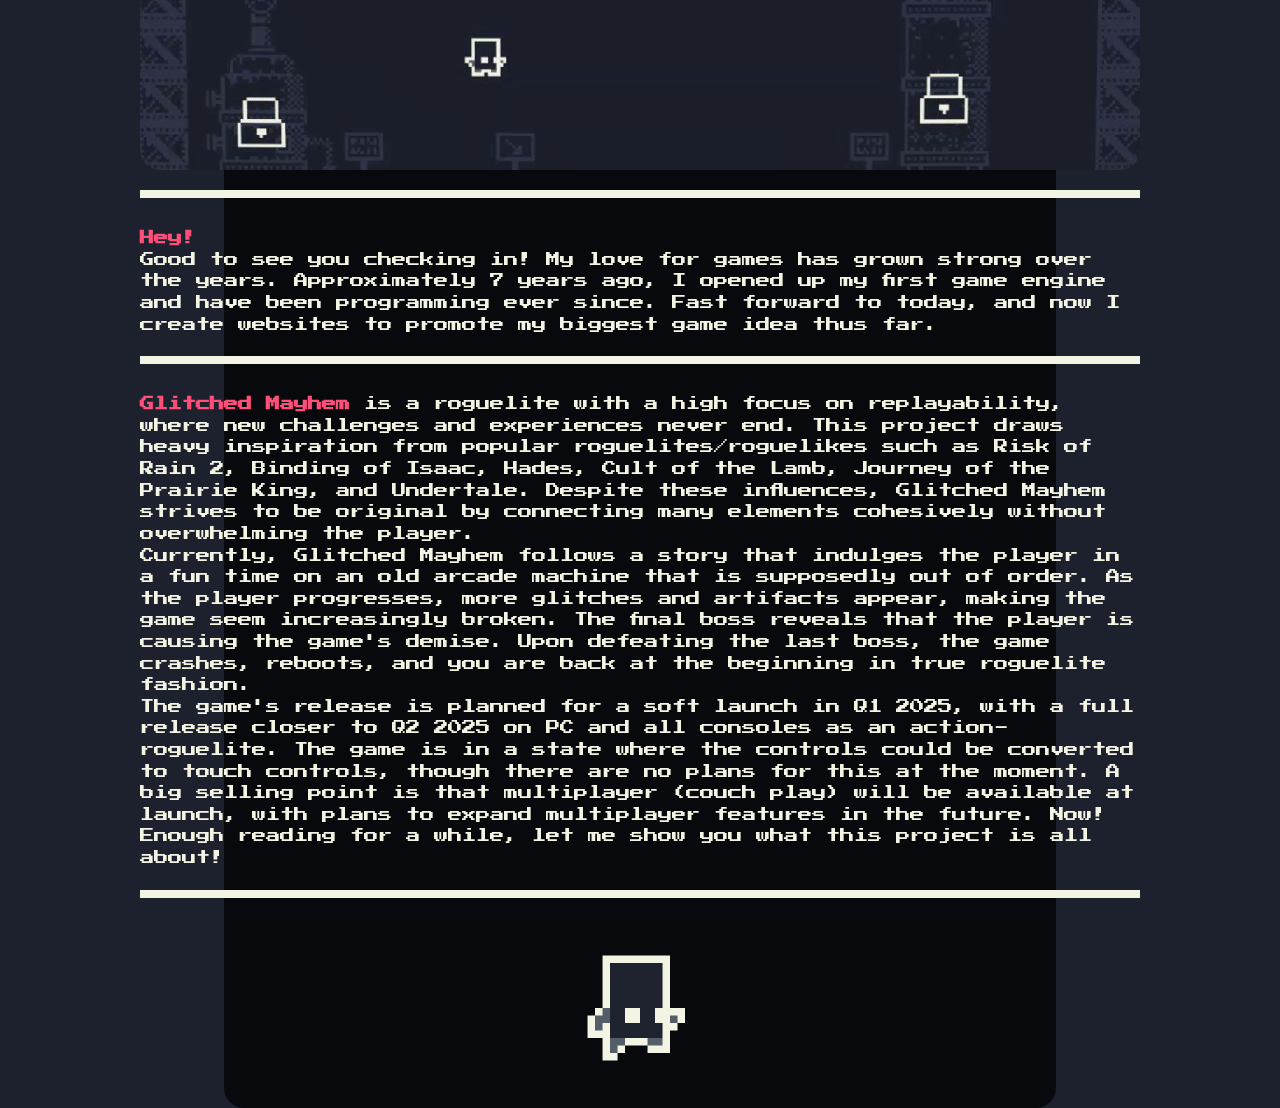
==== index.html @ 0340f7a2 "A start on publish" ====
<!DOCTYPE html>
<html lang="en">
<head>
    <meta charset="UTF-8">
    <meta name="viewport" content="width=device-width, initial-scale=1.0">
    <title>Glitched Mayhem - Publishing</title>
    <link rel="stylesheet" href="https://fonts.googleapis.com/css2?family=Press+Start+2P&display=swap">
    <link rel="stylesheet" href="styles.css">
    <link rel="icon" href="assets/favicon.ico" type="image/x-icon">
</head>
<body>
    <div class="background-banner"></div>
    <main class="content">
        <section class="intro">
            <img src="assets/logo.png" alt="Game Logo" class="game-logo">
            <h1>Glitched Mayhem Publishing</h1>
            <img src="assets/banner.gif" alt="Banner Gif" class="banner-gif">
            <hr class="spacer">
            <p>
                <strong>Hey!<br></strong>
                Good to see you checking in! My love for games has grown strong over the years. Approximately 7 years ago, I 
                opened up my first game engine and have been programming ever since. Fast forward to today, and now I 
                create websites to promote my biggest game idea thus far.
            </p>
            <hr class="spacer">
            <p>
                <strong>Glitched Mayhem</strong> is a roguelite with a high focus on replayability, where new challenges and experiences 
                never end. This project draws heavy inspiration from popular roguelites/roguelikes such as Risk of Rain 2, 
                Binding of Isaac, Hades, Cult of the Lamb, Journey of the Prairie King, and Undertale. Despite these 
                influences, Glitched Mayhem strives to be original by connecting many elements cohesively without 
                overwhelming the player.
            </p>
            <p>
                Currently, Glitched Mayhem follows a story that indulges the player in a fun time on an old arcade machine 
                that is supposedly out of order. As the player progresses, more glitches and artifacts appear, making the 
                game seem increasingly broken. The final boss reveals that the player is causing the game's demise. Upon 
                defeating the last boss, the game crashes, reboots, and you are back at the beginning in true roguelite 
                fashion.
            </p>
            <p>
                The game's release is planned for a soft launch in Q1 2025, with a full release closer to Q2 2025 on PC and 
                all consoles as an action-roguelite. The game is in a state where the controls could be converted to touch 
                controls, though there are no plans for this at the moment. A big selling point is that multiplayer (couch 
                play) will be available at launch, with plans to expand multiplayer features in the future. Now! Enough 
                reading for a while, let me show you what this project is all about!
            </p>
            <hr class="spacer">
        </section>
        <section class="project">
            <img src="assets/hero.png" alt="Game Hero" class="game-hero">
        </section>
    </main>
    <script src="script.js"></script>
</body>
</html>
---- styles.css ----
* {
    margin: 0;
    padding: 0;
    box-sizing: border-box;
}

body {
    font-family: 'Press Start 2P', cursive;
    display: flex;
    justify-content: center;
    align-items: center;
    height: 100vh;
    background: #1d212d;
    color: #f4f4e4;
    text-align: center;
}

.background-banner {
    position: fixed;
    top: 0;
    left: 0;
    width: 100%;
    height: 100%;
    background: url('assets/banner.jpg') no-repeat center center;
    background-size: cover;
    opacity: 0.3; /* Adjust opacity as desired */
    z-index: -1; /* Ensure it stays behind the content */
}

.spacer {
    color: #f4f4e4;
    position: relative;
    top: 20px;
    border: none;
    height: 0.5em;
    background: #f4f4e4;
    margin-bottom: 50px;
}

main.content {
    background: rgba(0, 0, 0, 0.7);
    width: 65%;
    padding: 40px;
    border-radius: 20px;
    margin: 40px 0; /* Adds equal margin at the top and bottom */
    animation: fadeIn 2s ease-in;
    display: flex;
    flex-direction: column;
    align-items: center;
}

.banner-gif{
    border-radius: 20px; /* Adjust the value to control the roundness */ 
}

.game-logo {
    color: #f4f4e4;
    width: 120px; /* Adjust size for smaller screens */
    margin-bottom: 20px; /* Adjust spacing for smaller screens */
}

.game-hero {
    width: 120px; /* Adjust size for smaller screens */
    margin-top: 20px; /* Adjust spacing for smaller screens */
}

h1 {
    font-size: 2em; /* Adjust font size for smaller screens */
    margin-bottom: 0.5em; /* Adjust spacing for smaller screens */
}

h2 {
    font-size: 1.3em; /* Adjust font size for smaller screens */
    margin-bottom: 1em; /* Adjust spacing for smaller screens */
}

p {
    text-align: start;
    font-size: 0.9em; /* Adjust font size for smaller screens */
    line-height: 1.5; /* Ensure good readability */
}

strong{
    color: #FF4F78;
    font-weight: bold;
}

@keyframes fadeIn {
    from {
        opacity: 0;
    }
    to {
        opacity: 1;
    }
}
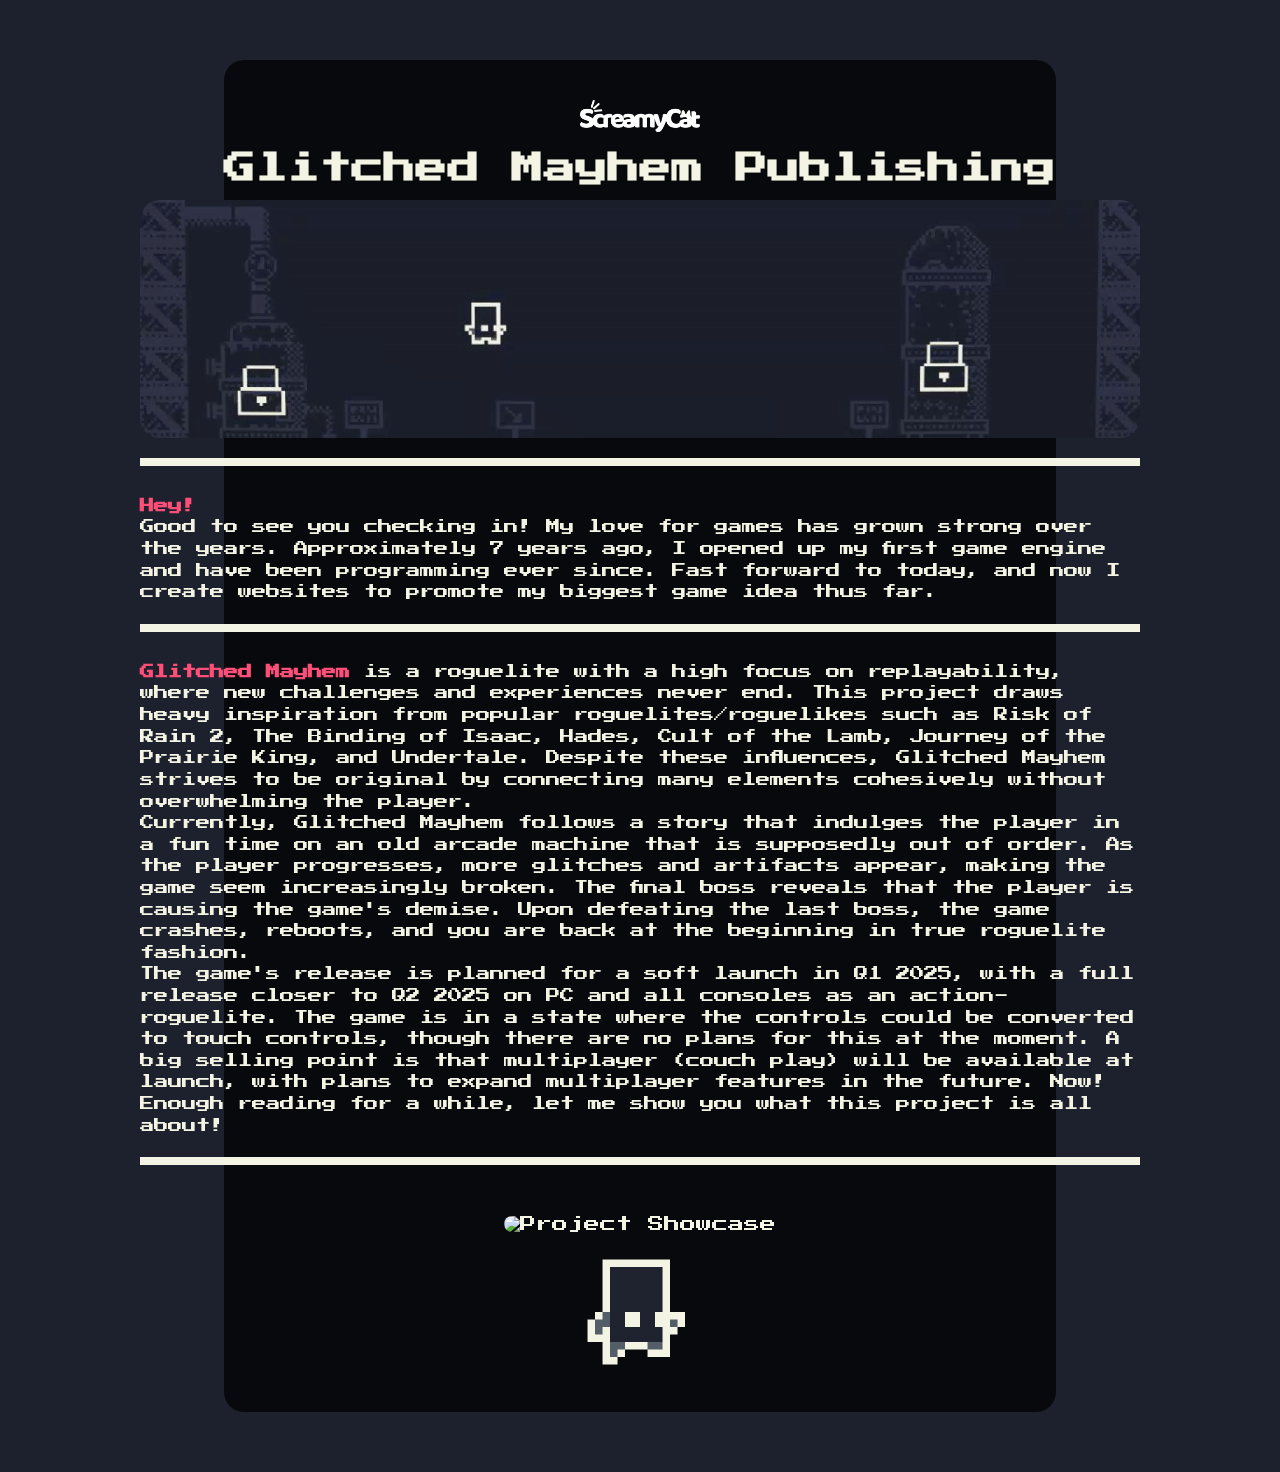
==== commit 761c3ef1: "info" ====
--- a/index.html
+++ b/index.html
@@ -15,41 +15,49 @@
             <img src="assets/logo.png" alt="Game Logo" class="game-logo">
             <h1>Glitched Mayhem Publishing</h1>
             <img src="assets/banner.gif" alt="Banner Gif" class="banner-gif">
-            <hr class="spacer">
-            <p>
-                <strong>Hey!<br></strong>
-                Good to see you checking in! My love for games has grown strong over the years. Approximately 7 years ago, I 
-                opened up my first game engine and have been programming ever since. Fast forward to today, and now I 
-                create websites to promote my biggest game idea thus far.
-            </p>
-            <hr class="spacer">
-            <p>
-                <strong>Glitched Mayhem</strong> is a roguelite with a high focus on replayability, where new challenges and experiences 
-                never end. This project draws heavy inspiration from popular roguelites/roguelikes such as Risk of Rain 2, 
-                Binding of Isaac, Hades, Cult of the Lamb, Journey of the Prairie King, and Undertale. Despite these 
-                influences, Glitched Mayhem strives to be original by connecting many elements cohesively without 
-                overwhelming the player.
-            </p>
-            <p>
-                Currently, Glitched Mayhem follows a story that indulges the player in a fun time on an old arcade machine 
-                that is supposedly out of order. As the player progresses, more glitches and artifacts appear, making the 
-                game seem increasingly broken. The final boss reveals that the player is causing the game's demise. Upon 
-                defeating the last boss, the game crashes, reboots, and you are back at the beginning in true roguelite 
-                fashion.
-            </p>
-            <p>
-                The game's release is planned for a soft launch in Q1 2025, with a full release closer to Q2 2025 on PC and 
-                all consoles as an action-roguelite. The game is in a state where the controls could be converted to touch 
-                controls, though there are no plans for this at the moment. A big selling point is that multiplayer (couch 
-                play) will be available at launch, with plans to expand multiplayer features in the future. Now! Enough 
-                reading for a while, let me show you what this project is all about!
-            </p>
-            <hr class="spacer">
+            <article>
+                <hr class="spacer">
+                <p>
+                    <strong>Hey!<br></strong>
+                    Good to see you checking in! My love for games has grown strong over the years. Approximately 7 years ago, I 
+                    opened up my first game engine and have been programming ever since. Fast forward to today, and now I 
+                    create websites to promote my biggest game idea thus far.
+                </p>
+                <hr class="spacer">
+                <p>
+                    <strong>Glitched Mayhem</strong> is a roguelite with a high focus on replayability, where new challenges and experiences 
+                    never end. This project draws heavy inspiration from popular roguelites/roguelikes such as Risk of Rain 2, 
+                    The Binding of Isaac, Hades, Cult of the Lamb, Journey of the Prairie King, and Undertale. Despite these 
+                    influences, Glitched Mayhem strives to be original by connecting many elements cohesively without 
+                    overwhelming the player.
+                </p>
+                <p>
+                    Currently, Glitched Mayhem follows a story that indulges the player in a fun time on an old arcade machine 
+                    that is supposedly out of order. As the player progresses, more glitches and artifacts appear, making the 
+                    game seem increasingly broken. The final boss reveals that the player is causing the game's demise. Upon 
+                    defeating the last boss, the game crashes, reboots, and you are back at the beginning in true roguelite 
+                    fashion.
+                </p>
+                <p>
+                    The game's release is planned for a soft launch in Q1 2025, with a full release closer to Q2 2025 on PC and 
+                    all consoles as an action-roguelite. The game is in a state where the controls could be converted to touch 
+                    controls, though there are no plans for this at the moment. A big selling point is that multiplayer (couch 
+                    play) will be available at launch, with plans to expand multiplayer features in the future. Now! Enough 
+                    reading for a while, let me show you what this project is all about!
+                </p>
+                <hr class="spacer">
+            </article>
         </section>
         <section class="project">
+            <div class="project-item">
+                <h2 class="project-header">
+                        
+                </h2>
+                <img src="assets/banner.jpg" alt="Project Showcase" class="project-showcase">
+            </div>
             <img src="assets/hero.png" alt="Game Hero" class="game-hero">
         </section>
     </main>
     <script src="script.js"></script>
 </body>
-</html>
+</html>--- a/styles.css
+++ b/styles.css
@@ -9,10 +9,12 @@
     display: flex;
     justify-content: center;
     align-items: center;
-    height: 100vh;
+    min-height: 100vh; /* Change from height to min-height */
     background: #1d212d;
     color: #f4f4e4;
     text-align: center;
+    margin: 20px 0; /* Add margin to body to create space at the top and bottom */
+    overflow: hidden; /* Hide scrollbars */
 }
 
 .background-banner {
@@ -49,7 +51,7 @@
     align-items: center;
 }
 
-.banner-gif{
+.banner-gif {
     border-radius: 20px; /* Adjust the value to control the roundness */ 
 }
 
@@ -57,6 +59,13 @@
     color: #f4f4e4;
     width: 120px; /* Adjust size for smaller screens */
     margin-bottom: 20px; /* Adjust spacing for smaller screens */
+}
+
+.project-showcase {
+    width: 600px;
+    height: 450px;
+    object-fit: cover;
+    border-radius: 20px; /* Adjust the value to control the roundness */ 
 }
 
 .game-hero {
@@ -80,7 +89,7 @@
     line-height: 1.5; /* Ensure good readability */
 }
 
-strong{
+strong {
     color: #FF4F78;
     font-weight: bold;
 }
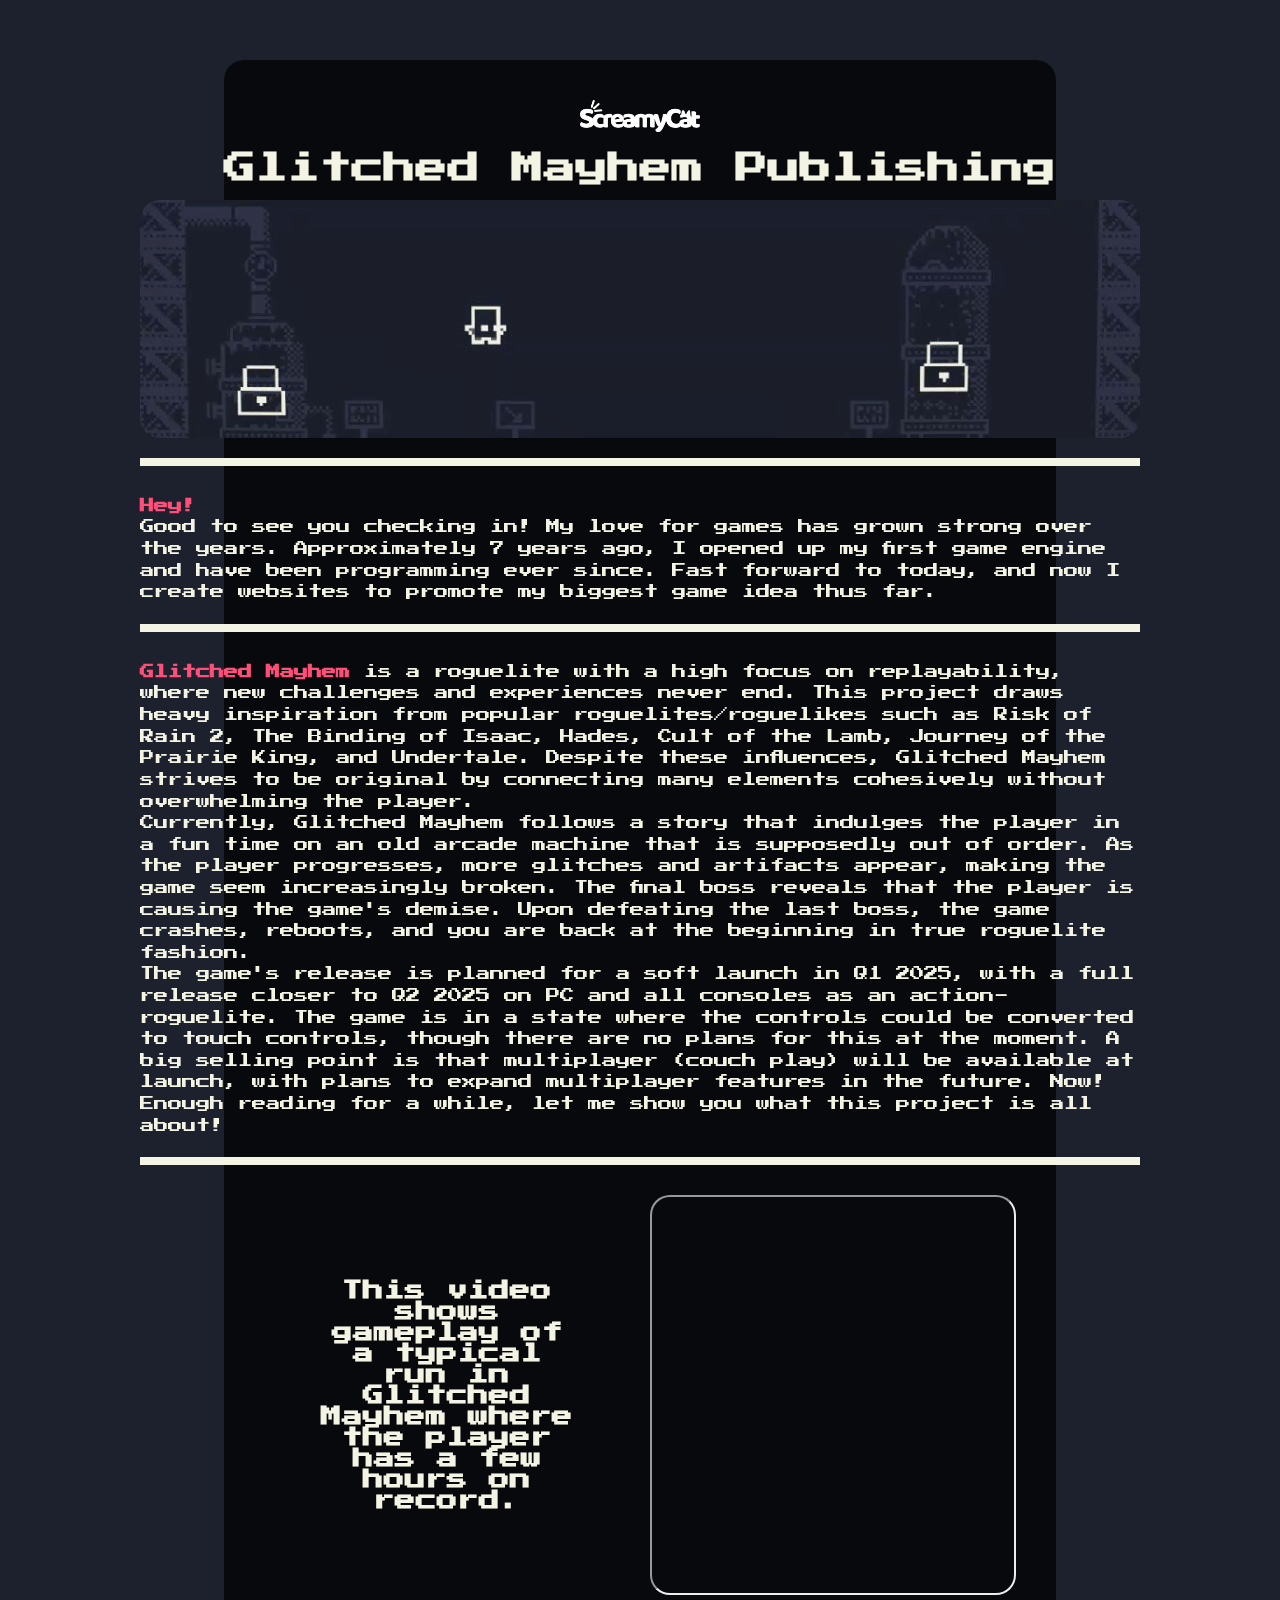
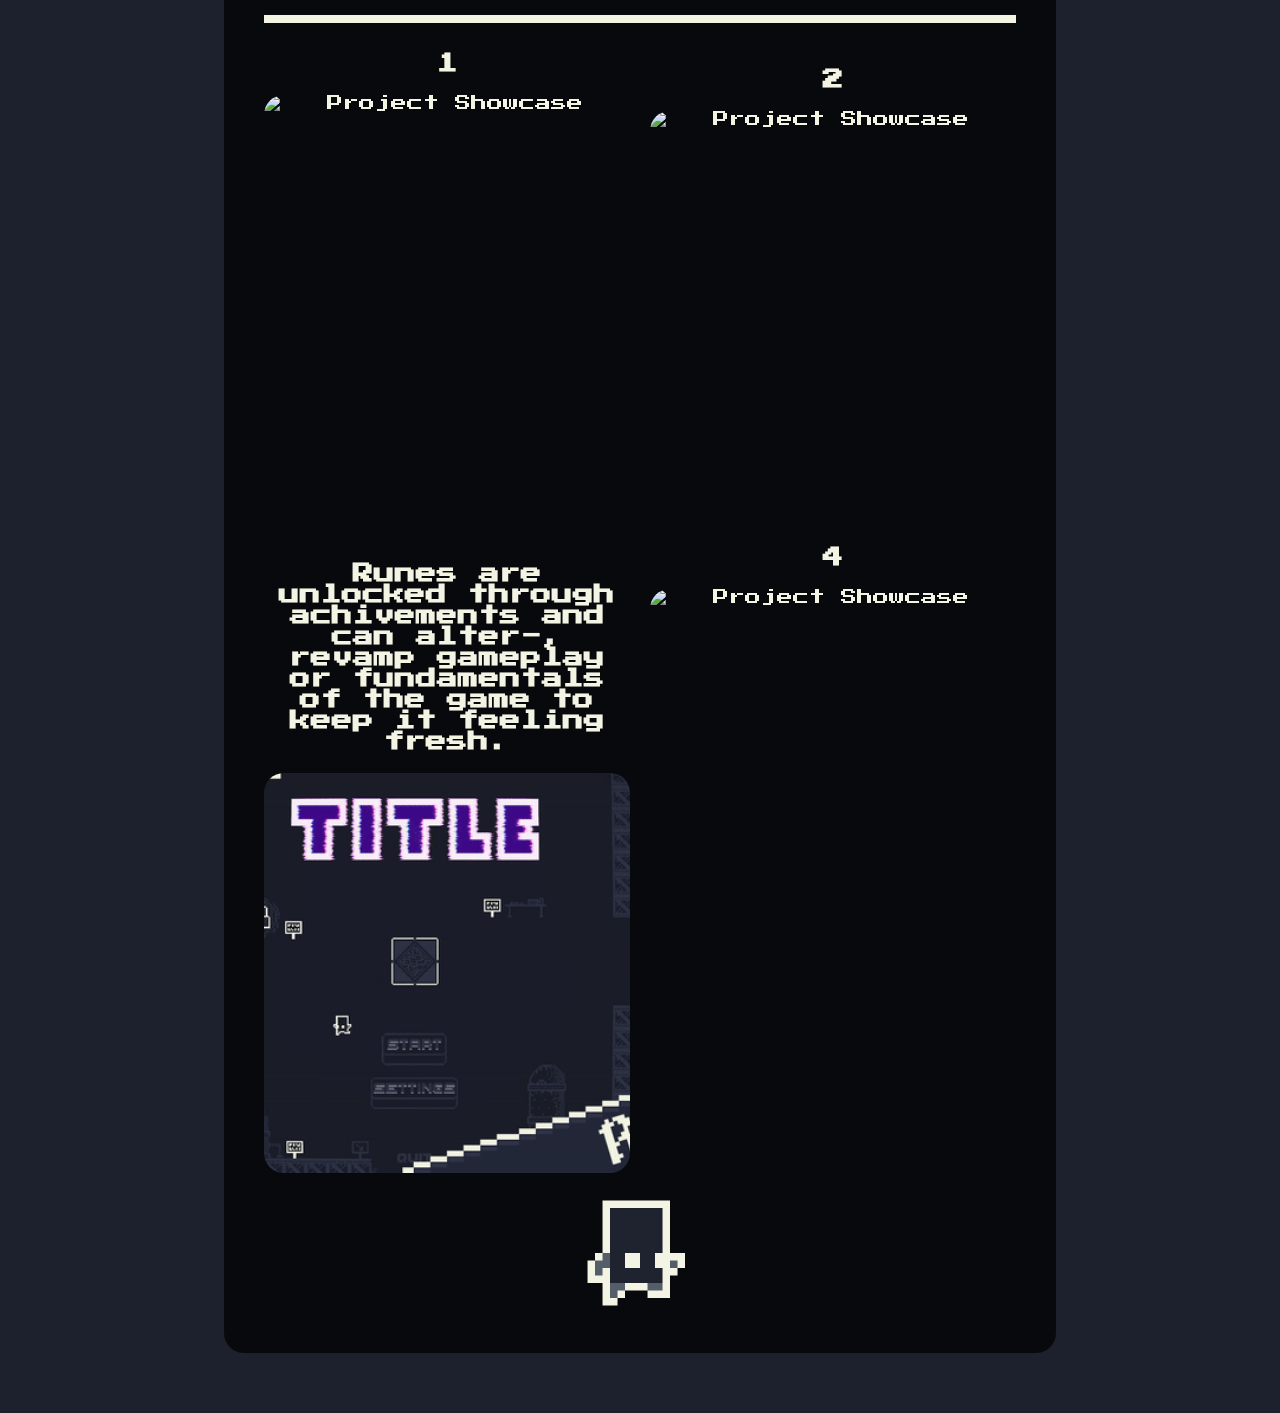
==== commit c3e6c6e4: "Runes" ====
--- a/index.html
+++ b/index.html
@@ -48,15 +48,52 @@
                 <hr class="spacer">
             </article>
         </section>
+
+        <div class="gameplay">
+            <h2 class="gameplay-text">
+                This video shows gameplay of a typical run in Glitched Mayhem where the player has a few hours on record.
+            </h2>
+            <iframe class="gameplay-video"
+                src="https://www.youtube.com/embed/dQw4w9WgXcQ">
+            </iframe>
+        </div>
+        <hr class="spacer">
+        
         <section class="project">
+
             <div class="project-item">
                 <h2 class="project-header">
-                        
+                    1
                 </h2>
                 <img src="assets/banner.jpg" alt="Project Showcase" class="project-showcase">
             </div>
-            <img src="assets/hero.png" alt="Game Hero" class="game-hero">
+
+            <div class="project-item">
+                <br>
+                <h2 class="project-header">
+                    2
+                </h2>
+                <img src="assets/banner.jpg" alt="Project Showcase" class="project-showcase">
+            </div>
+
+            <div class="project-item">
+                <br><br>
+                <h2 class="project-header">
+                    Runes are unlocked through achivements and can alter-, revamp gameplay or fundamentals of the game to keep it feeling fresh.
+                </h2>
+                <img src="assets/projectRunes.gif" alt="Project Showcase" class="project-showcase">
+            </div>
+
+            <div class="project-item">
+                <br>
+                <h2 class="project-header">
+                    4
+                </h2>
+                <img src="assets/banner.jpg" alt="Project Showcase" class="project-showcase">
+            </div>
+
         </section>
+        <img src="assets/hero.png" alt="Game Hero" class="game-hero">
     </main>
     <script src="script.js"></script>
 </body>
--- a/styles.css
+++ b/styles.css
@@ -2,6 +2,27 @@
     margin: 0;
     padding: 0;
     box-sizing: border-box;
+}
+
+/* Scrollbar for WebKit browsers */
+::-webkit-scrollbar {
+    width: 12px; /* Width of the scrollbar */
+}
+
+::-webkit-scrollbar-track {
+    background: #1d212d; /* Background color of the track */
+}
+
+::-webkit-scrollbar-thumb {
+    background-color: #FF4F78; /* Color of the scrollbar thumb */
+    border-radius: 20px; /* Roundness of the scrollbar thumb */
+    border: 3px solid #1d212d; /* Border color around the scrollbar thumb */
+}
+
+/* Scrollbar for Firefox */
+html {
+    scrollbar-width: thin; /* Width of the scrollbar: thin, auto, or none */
+    scrollbar-color: #FF4F78 #1d212d; /* Color of the scrollbar thumb and track */
 }
 
 body {
@@ -14,7 +35,6 @@
     color: #f4f4e4;
     text-align: center;
     margin: 20px 0; /* Add margin to body to create space at the top and bottom */
-    overflow: hidden; /* Hide scrollbars */
 }
 
 .background-banner {
@@ -34,6 +54,7 @@
     position: relative;
     top: 20px;
     border: none;
+    width: 100%;
     height: 0.5em;
     background: #f4f4e4;
     margin-bottom: 50px;
@@ -61,9 +82,44 @@
     margin-bottom: 20px; /* Adjust spacing for smaller screens */
 }
 
+.gameplay {
+    display: grid;
+    grid-template-columns: 1fr 1fr; /* Create a 2-column grid */
+    gap: 20px; /* Add some space between grid items */
+    width: 100%; /* Ensure it takes the full width of its container */
+}
+
+.gameplay-text {
+    align-self: center;
+    margin: 15%;
+}
+
+.gameplay-video {
+    width: 100%;
+    height: 400px;
+    object-fit: cover;
+    border-radius: 20px; /* Adjust the value to control the roundness */ }
+
+.project {
+    display: grid;
+    grid-template-columns: 1fr 1fr; /* Create a 2-column grid */
+    gap: 20px; /* Add some space between grid items */
+    width: 100%; /* Ensure it takes the full width of its container */
+}
+
+.project-item {
+    display: flex;
+    flex-direction: column;
+    align-items: center;
+}
+
+.project-header {
+    max-width: 100%;
+}
+
 .project-showcase {
-    width: 600px;
-    height: 450px;
+    width: 100%;
+    height: 400px;
     object-fit: cover;
     border-radius: 20px; /* Adjust the value to control the roundness */ 
 }
@@ -101,4 +157,4 @@
     to {
         opacity: 1;
     }
-}+}
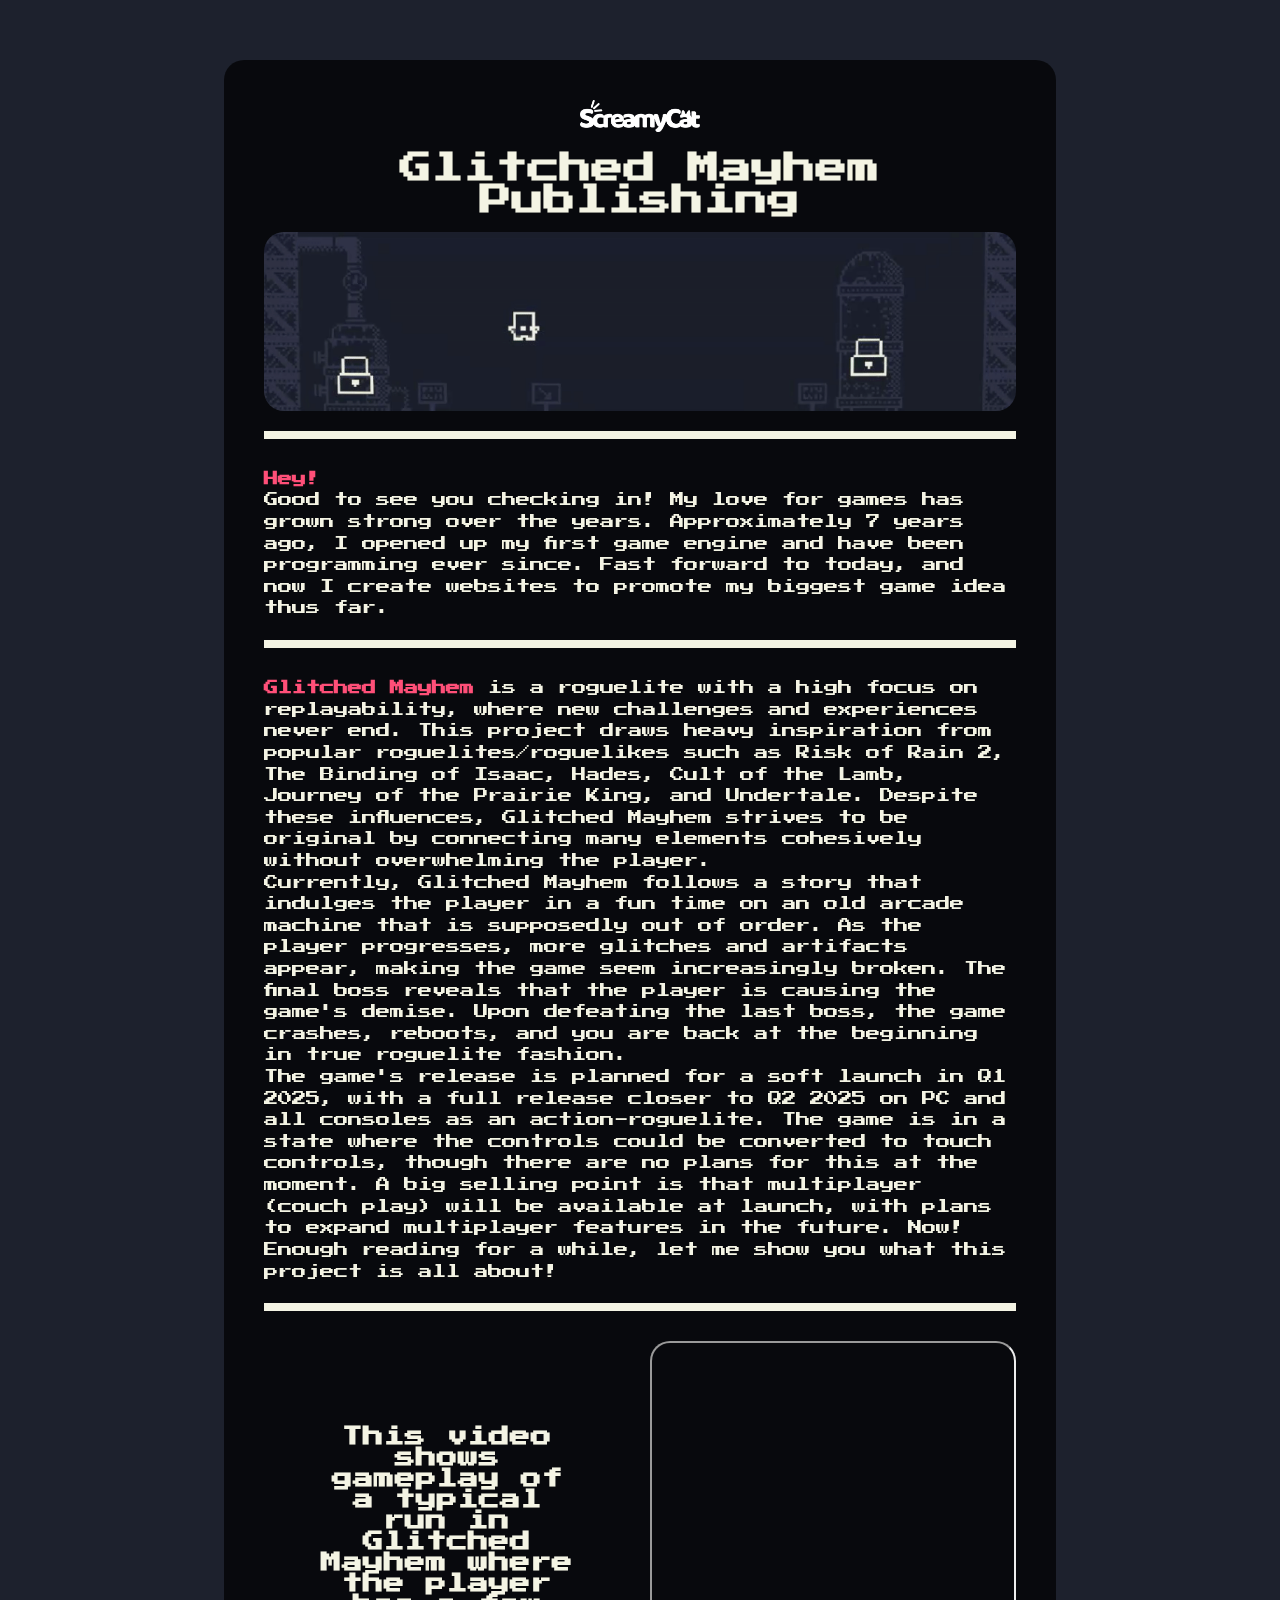
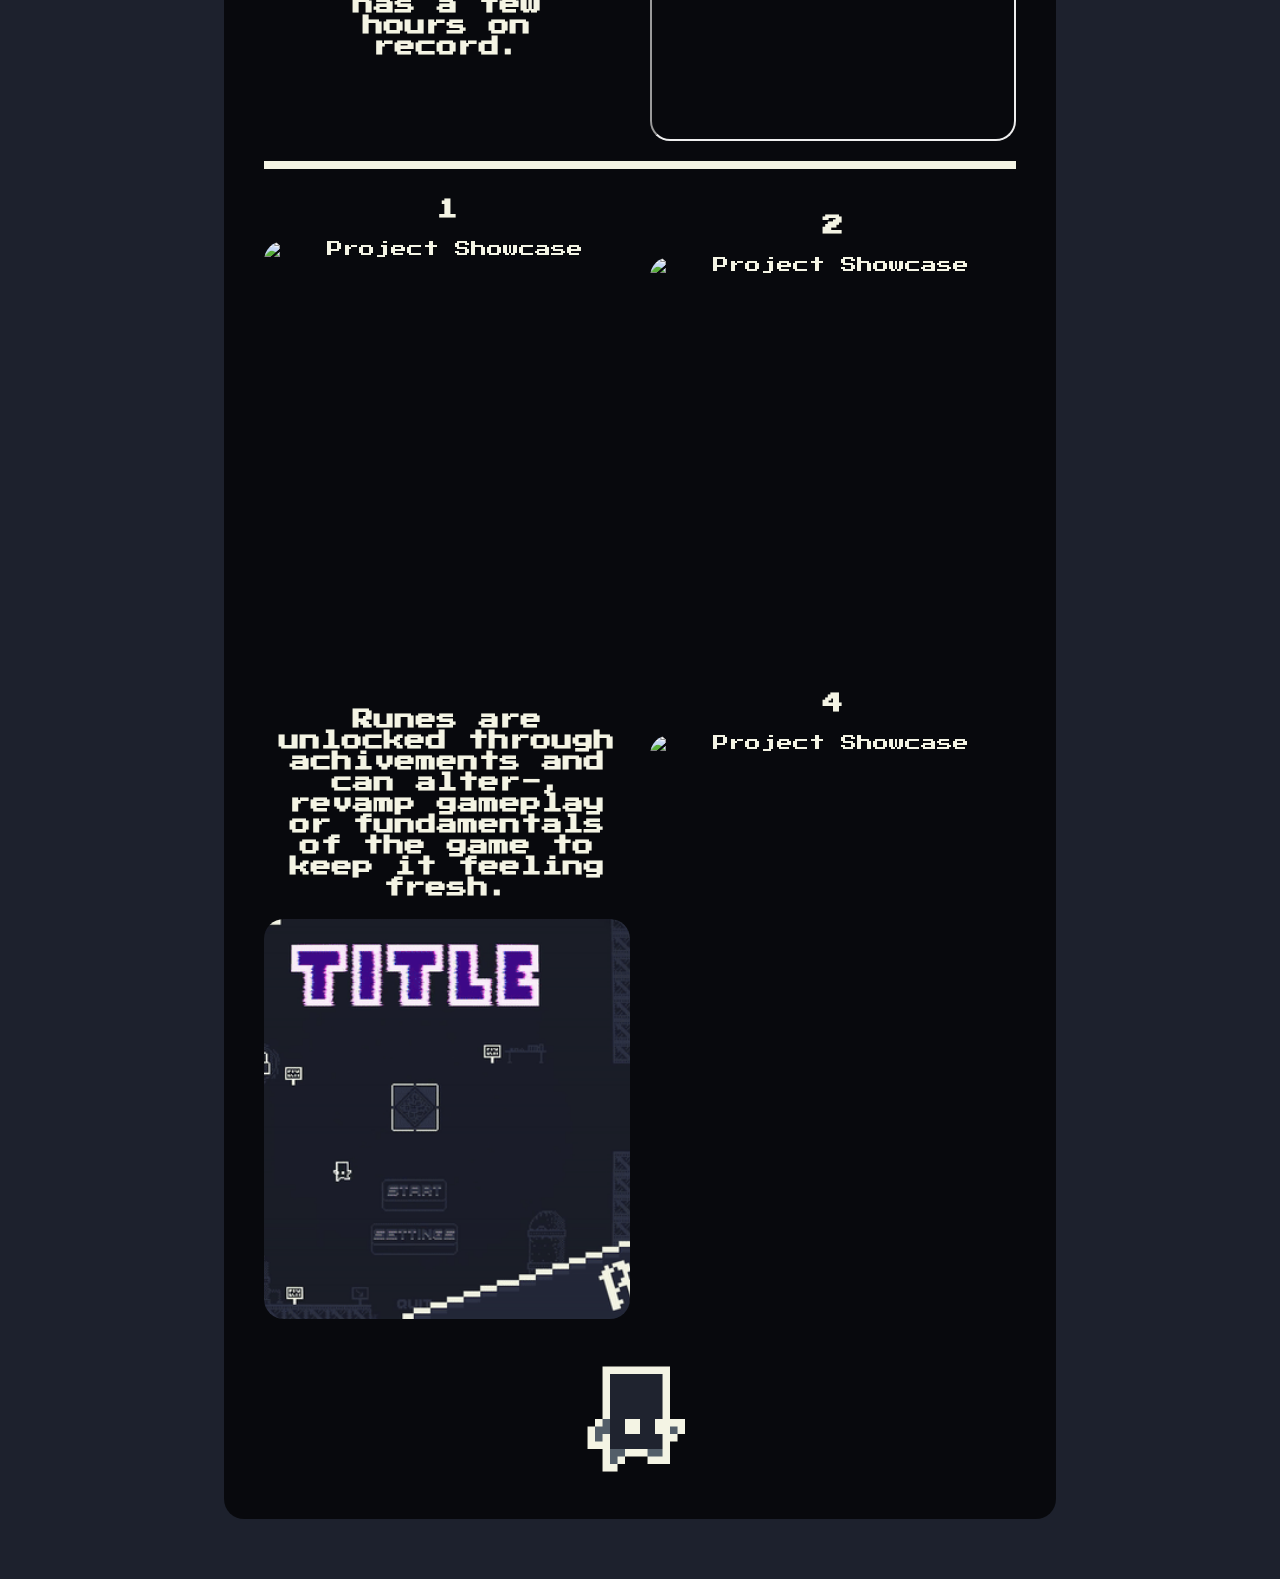
==== commit cb5db314: "Phone" ====
--- a/index.html
+++ b/index.html
@@ -15,7 +15,7 @@
             <img src="assets/logo.png" alt="Game Logo" class="game-logo">
             <h1>Glitched Mayhem Publishing</h1>
             <img src="assets/banner.gif" alt="Banner Gif" class="banner-gif">
-            <article>
+            <article class="intro-container">
                 <hr class="spacer">
                 <p>
                     <strong>Hey!<br></strong>
@@ -93,6 +93,7 @@
             </div>
 
         </section>
+
         <img src="assets/hero.png" alt="Game Hero" class="game-hero">
     </main>
     <script src="script.js"></script>
--- a/styles.css
+++ b/styles.css
@@ -73,13 +73,19 @@
 }
 
 .banner-gif {
+    max-width: 100%;
     border-radius: 20px; /* Adjust the value to control the roundness */ 
 }
 
 .game-logo {
+    max-width: 100%;
     color: #f4f4e4;
     width: 120px; /* Adjust size for smaller screens */
     margin-bottom: 20px; /* Adjust spacing for smaller screens */
+}
+
+.intro {
+    max-width: 100%;
 }
 
 .gameplay {
@@ -126,7 +132,7 @@
 
 .game-hero {
     width: 120px; /* Adjust size for smaller screens */
-    margin-top: 20px; /* Adjust spacing for smaller screens */
+    margin-top: 40px; /* Adjust spacing for smaller screens */
 }
 
 h1 {
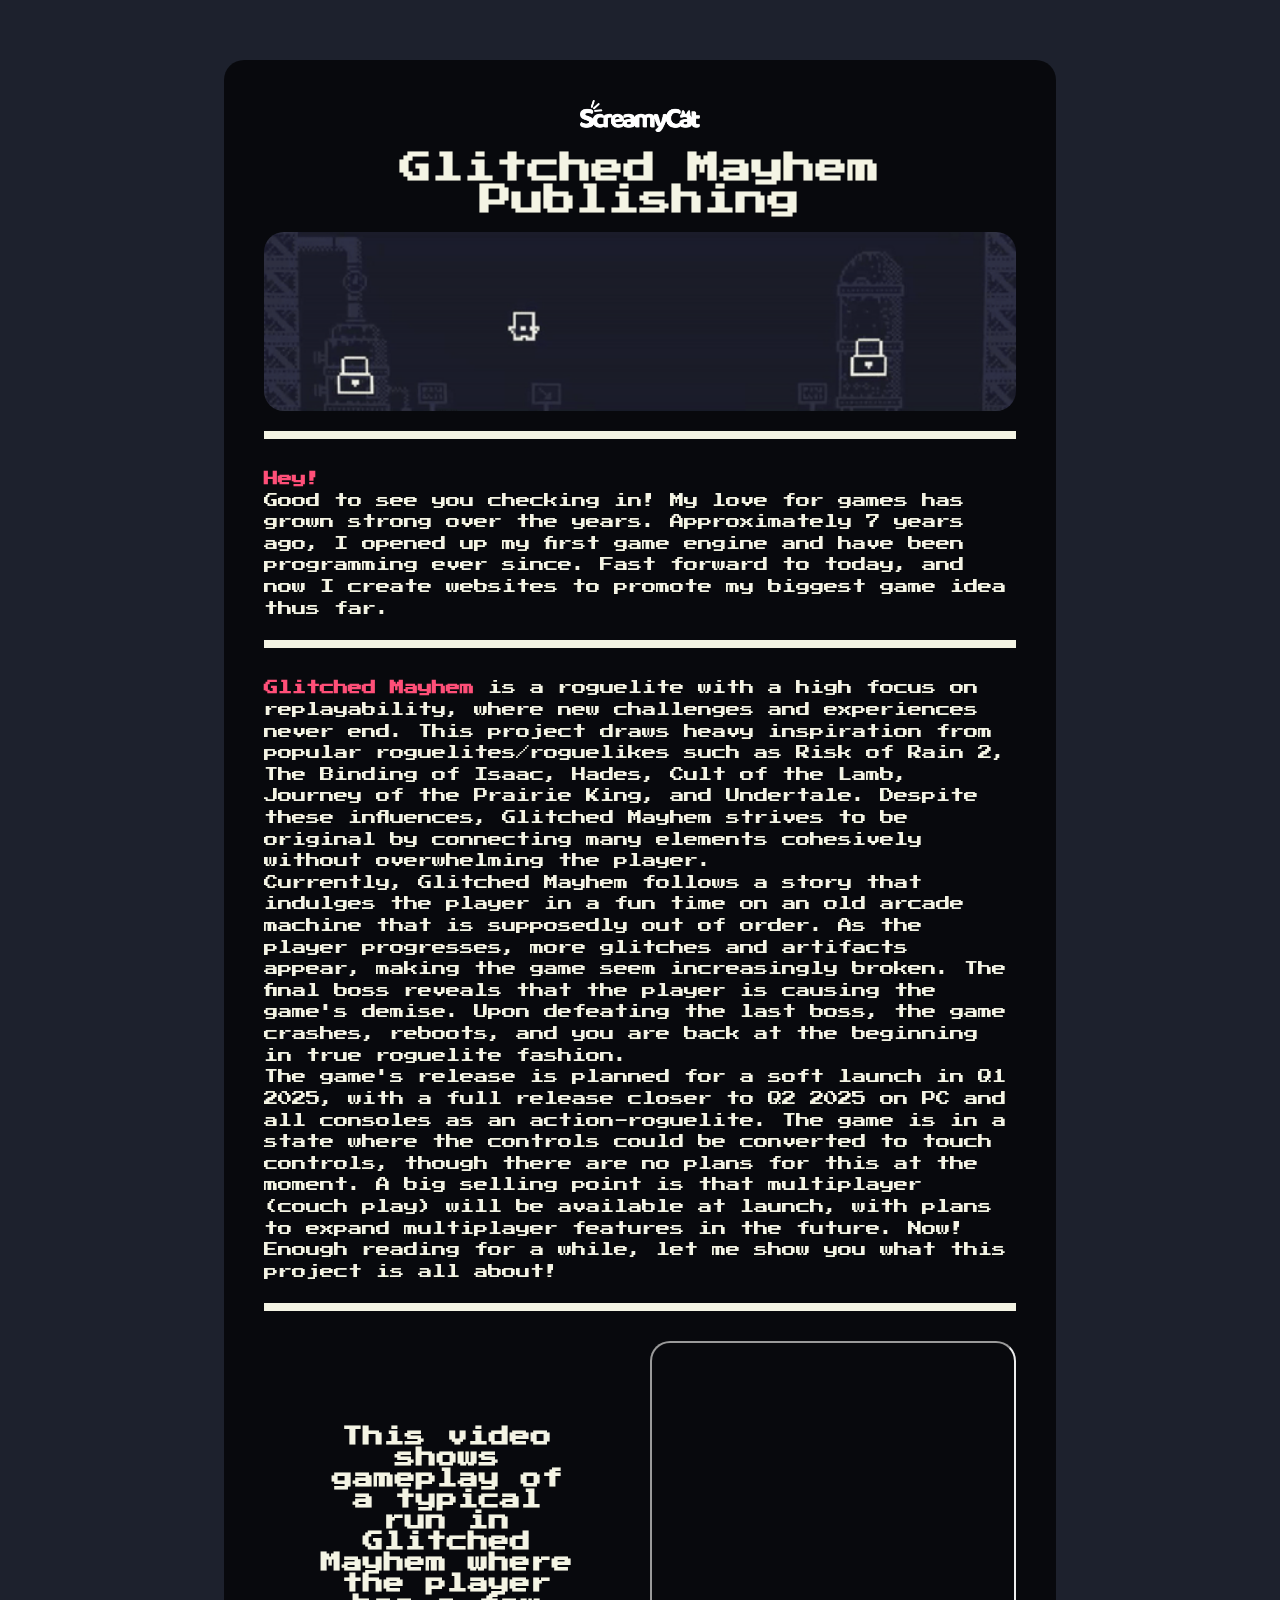
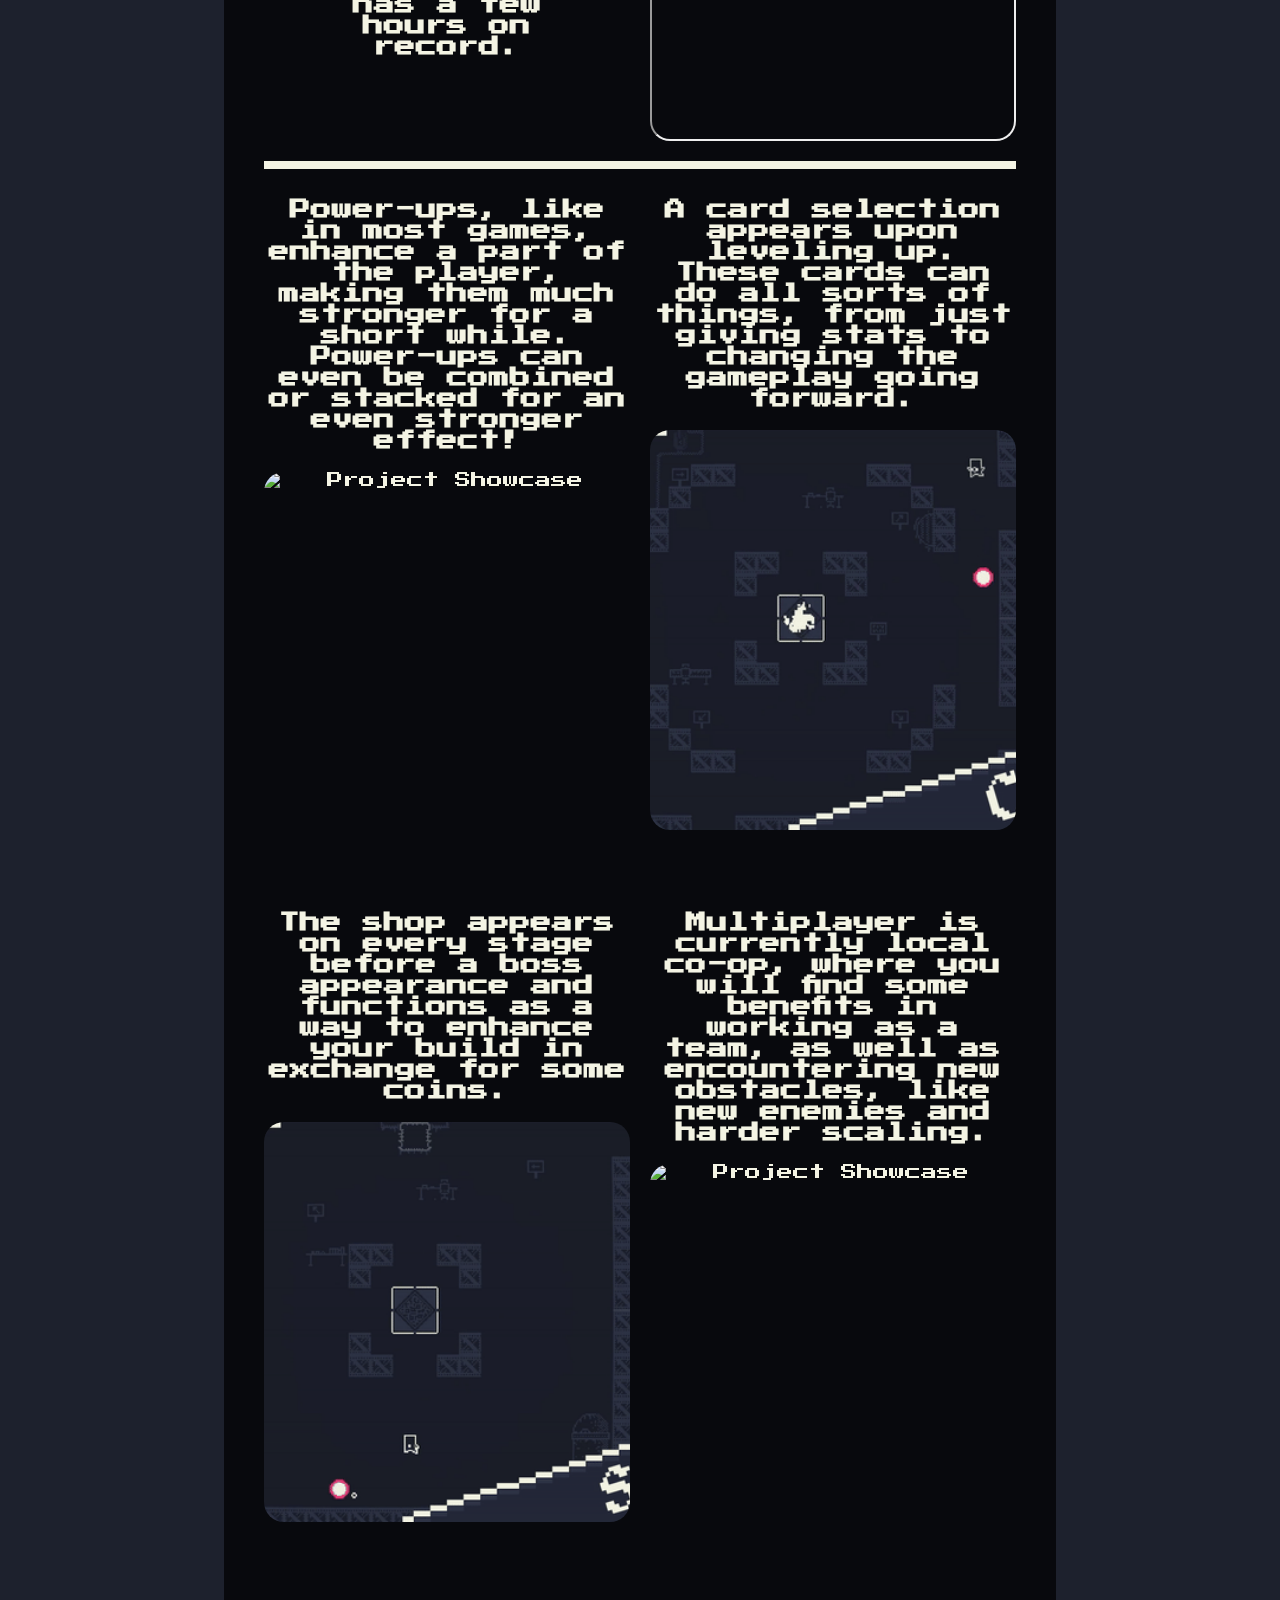
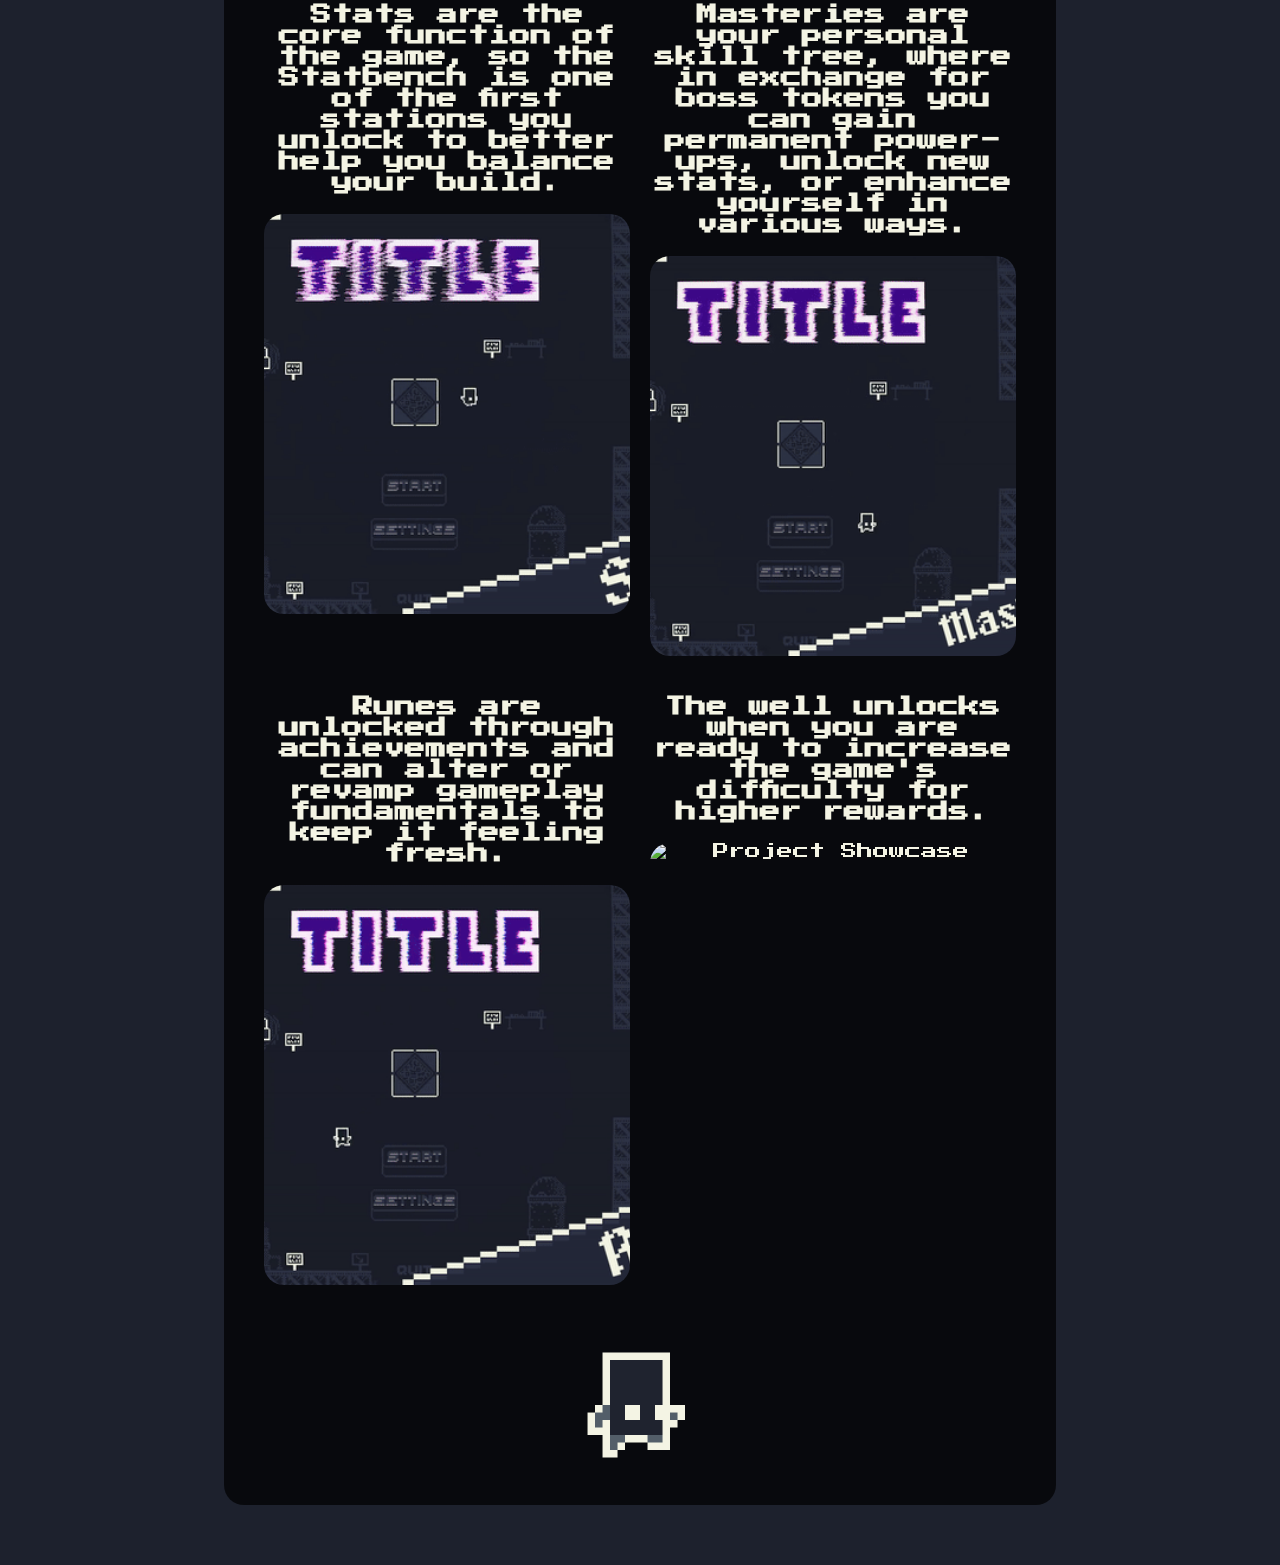
==== commit b9e420cb: "Project 1" ====
--- a/index.html
+++ b/index.html
@@ -14,7 +14,7 @@
         <section class="intro">
             <img src="assets/logo.png" alt="Game Logo" class="game-logo">
             <h1>Glitched Mayhem Publishing</h1>
-            <img src="assets/banner.gif" alt="Banner Gif" class="banner-gif">
+            <img src="assets/WelcomeBanner.gif" alt="Banner Gif" class="banner-gif">
             <article class="intro-container">
                 <hr class="spacer">
                 <p>
@@ -63,31 +63,56 @@
 
             <div class="project-item">
                 <h2 class="project-header">
-                    1
+                    Power-ups, like in most games, enhance a part of the player, making them much stronger for a short while. Power-ups can even be combined or stacked for an even stronger effect!
                 </h2>
                 <img src="assets/banner.jpg" alt="Project Showcase" class="project-showcase">
             </div>
 
             <div class="project-item">
-                <br>
                 <h2 class="project-header">
-                    2
+                    A card selection appears upon leveling up. These cards can do all sorts of things, from just giving stats to changing the gameplay going forward.
+                </h2>
+                <img src="assets/ProjectCards.gif" alt="Project Showcase" class="project-showcase">
+            </div>
+
+            <div class="project-item">
+                <h2 class="project-header">
+                    The shop appears on every stage before a boss appearance and functions as a way to enhance your build in exchange for some coins.
+                </h2>
+                <img src="assets/ProjectShop.gif" alt="Project Showcase" class="project-showcase">
+            </div>
+
+            <div class="project-item">
+                <h2 class="project-header">
+                    Multiplayer is currently local co-op, where you will find some benefits in working as a team, as well as encountering new obstacles, like new enemies and harder scaling.
                 </h2>
                 <img src="assets/banner.jpg" alt="Project Showcase" class="project-showcase">
             </div>
 
             <div class="project-item">
-                <br><br>
                 <h2 class="project-header">
-                    Runes are unlocked through achivements and can alter-, revamp gameplay or fundamentals of the game to keep it feeling fresh.
+                    Stats are the core function of the game, so the Statbench is one of the first stations you unlock to better help you balance your build.
+                </h2>
+                <img src="assets/ProjectStats.gif" alt="Project Showcase" class="project-showcase">
+            </div>
+
+            <div class="project-item">
+                <h2 class="project-header">
+                    Masteries are your personal skill tree, where in exchange for boss tokens you can gain permanent power-ups, unlock new stats, or enhance yourself in various ways.
+                </h2>
+                <img src="assets/ProjectMasteries.gif" alt="Project Showcase" class="project-showcase">
+            </div>
+
+            <div class="project-item">
+                <h2 class="project-header">
+                    Runes are unlocked through achievements and can alter or revamp gameplay fundamentals to keep it feeling fresh.
                 </h2>
                 <img src="assets/projectRunes.gif" alt="Project Showcase" class="project-showcase">
             </div>
 
             <div class="project-item">
-                <br>
                 <h2 class="project-header">
-                    4
+                    The well unlocks when you are ready to increase the game's difficulty for higher rewards.
                 </h2>
                 <img src="assets/banner.jpg" alt="Project Showcase" class="project-showcase">
             </div>
@@ -98,4 +123,4 @@
     </main>
     <script src="script.js"></script>
 </body>
-</html>+</html>
--- a/styles.css
+++ b/styles.css
@@ -74,6 +74,7 @@
 
 .banner-gif {
     max-width: 100%;
+    width: 800px;
     border-radius: 20px; /* Adjust the value to control the roundness */ 
 }
 
@@ -117,6 +118,7 @@
     display: flex;
     flex-direction: column;
     align-items: center;
+    margin-bottom: 20px;
 }
 
 .project-header {
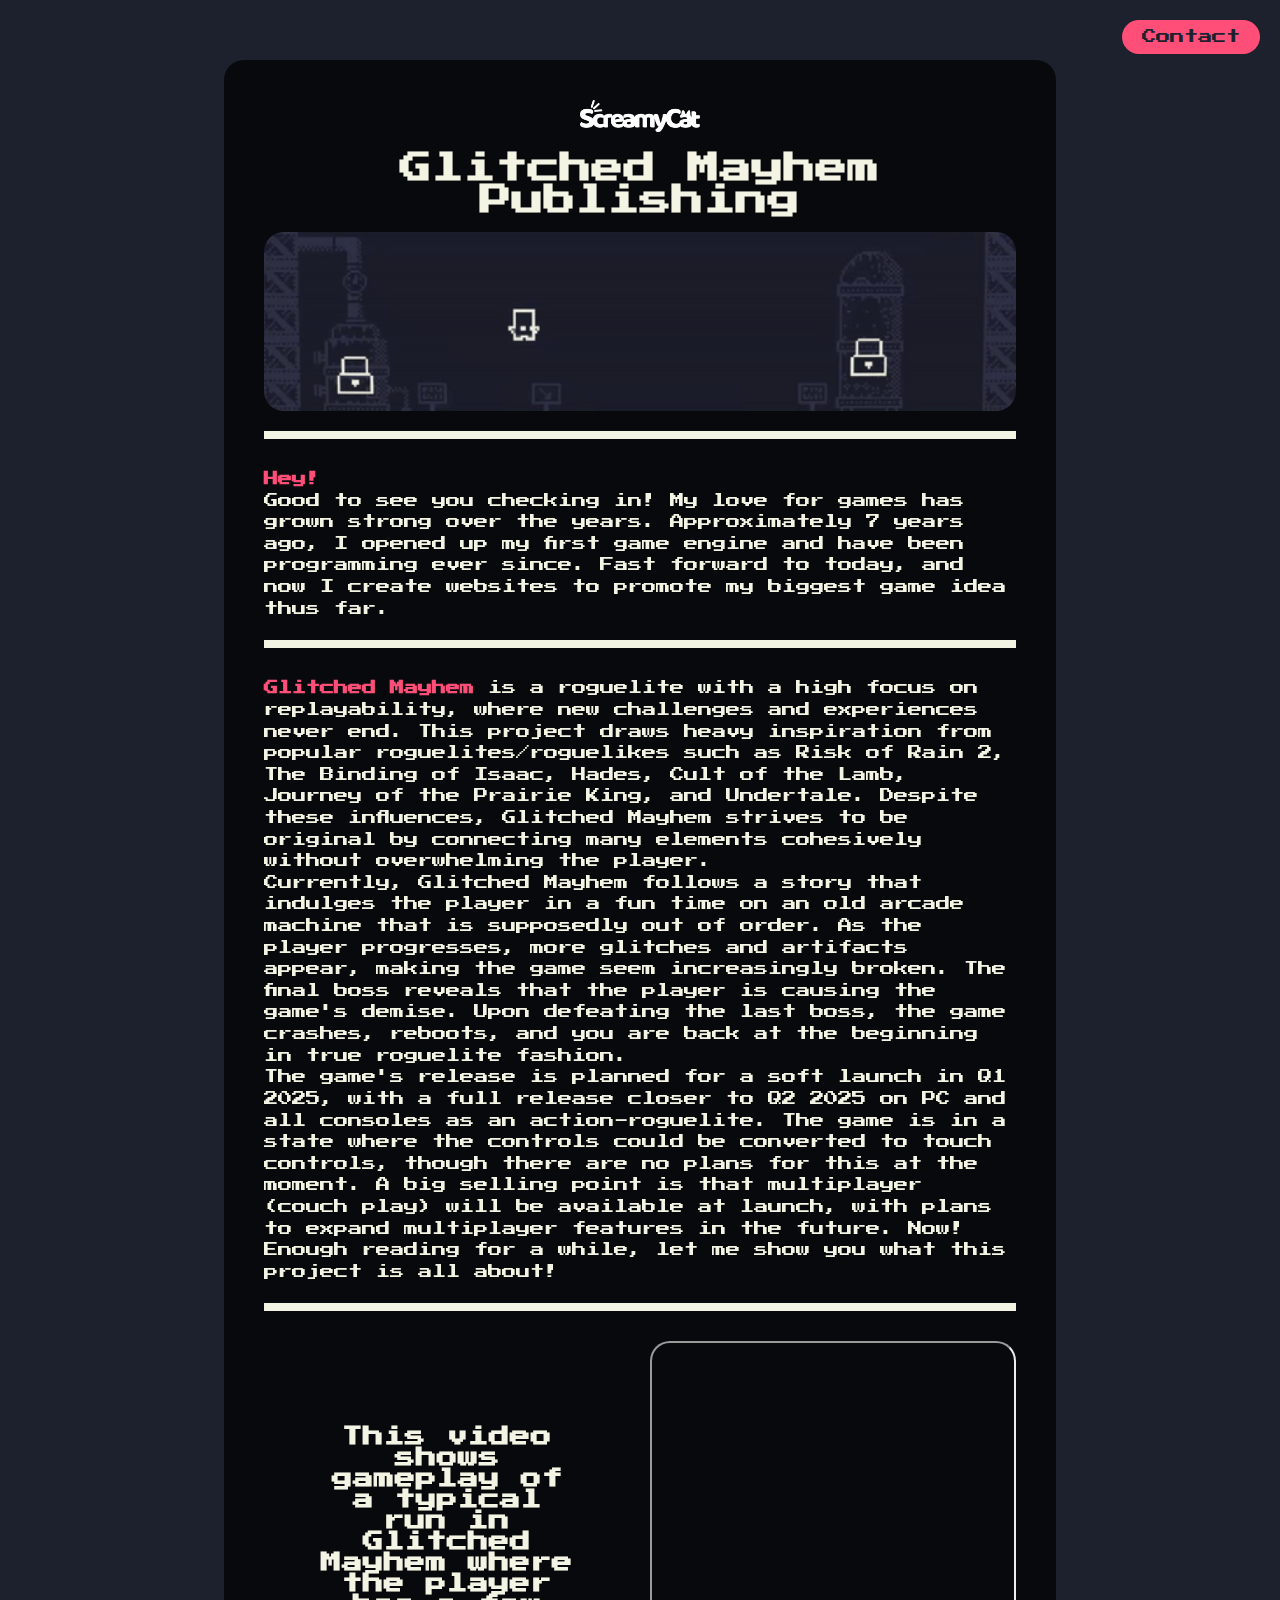
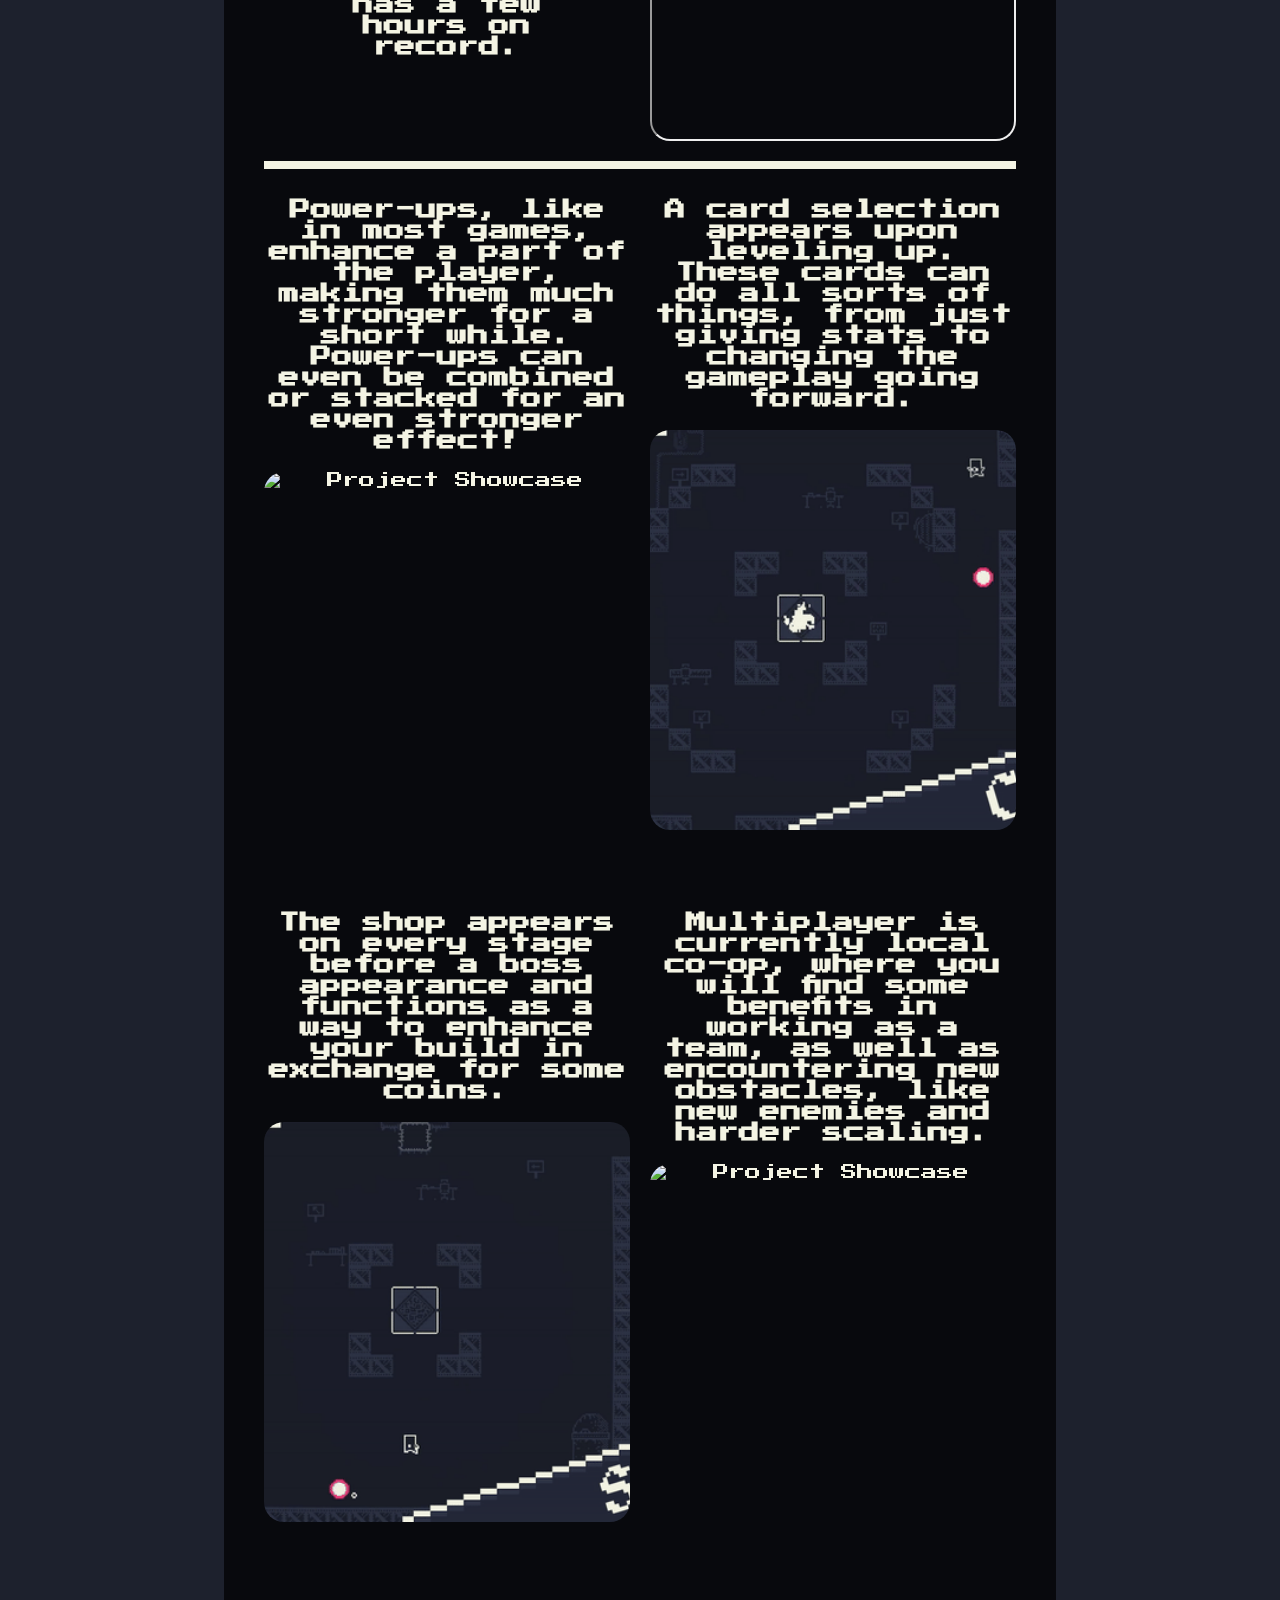
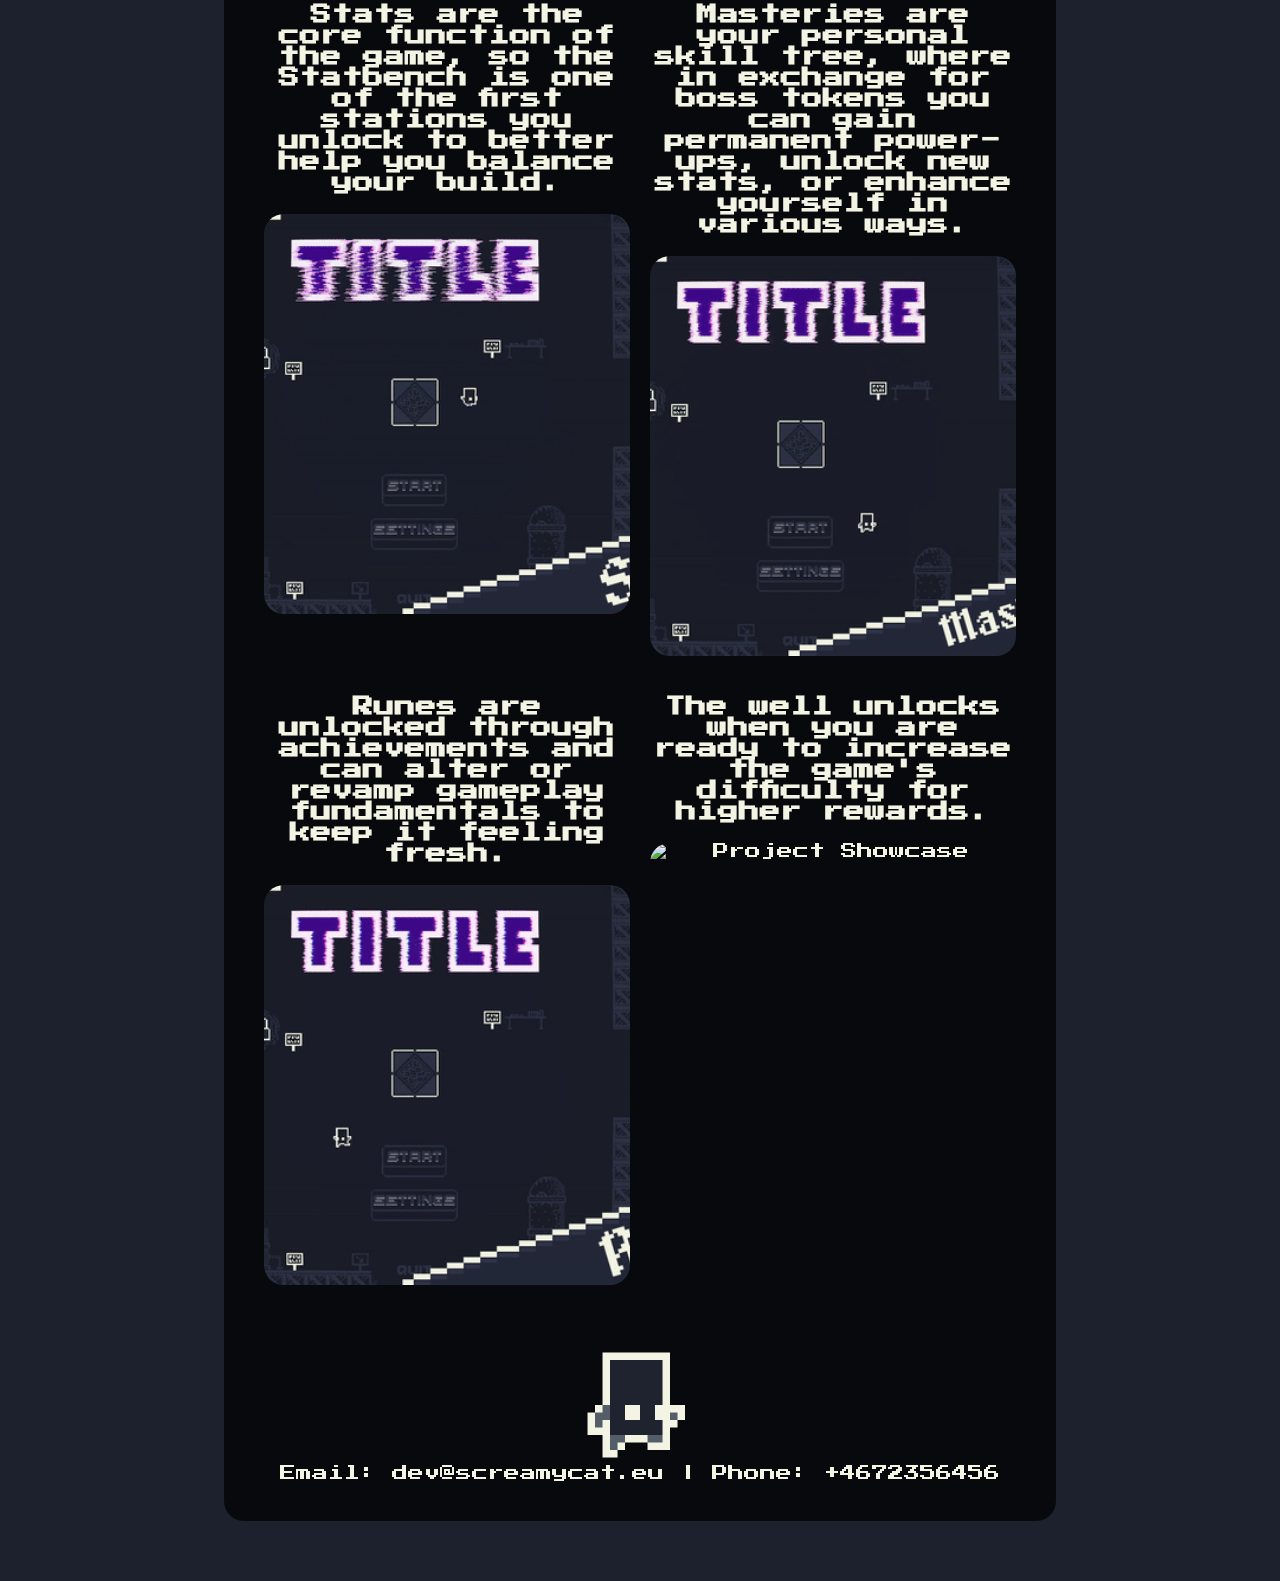
==== commit 8263347b: "Contacts" ====
--- a/index.html
+++ b/index.html
@@ -10,6 +10,19 @@
 </head>
 <body>
     <div class="background-banner"></div>
+
+    <div class="contact-container">
+        <button class="contact-button">Contact</button>
+        <div class="contact-dropdown">
+            <ul>
+                <li><a href="mailto:dev@screamycat.eu">Email</a></li>
+                <li><a href="tel:+46723256456">Phone</a></li>
+                <!-- <li><a href="https://twitter.com/yourprofile" target="_blank">Twitter</a></li>
+                <li><a href="https://www.linkedin.com/in/yourprofile" target="_blank">LinkedIn</a></li> -->
+            </ul>
+        </div>
+    </div>
+
     <main class="content">
         <section class="intro">
             <img src="assets/logo.png" alt="Game Logo" class="game-logo">
@@ -120,6 +133,9 @@
         </section>
 
         <img src="assets/hero.png" alt="Game Hero" class="game-hero">
+        <footer>
+            Email: dev@screamycat.eu | Phone: +4672356456
+        </footer>
     </main>
     <script src="script.js"></script>
 </body>
--- a/styles.css
+++ b/styles.css
@@ -158,6 +158,78 @@
     font-weight: bold;
 }
 
+.contact-container {
+    position: absolute;
+    top: 20px;
+    right: 20px;
+}
+
+.contact-button {
+    font-family: 'Press Start 2P', cursive;
+    font-size: 0.9em;
+    background-color: #FF4F78;
+    color: #1d212d;
+    border: none;
+    padding: 10px 20px;
+    border-radius: 20px;
+    cursor: pointer;
+    position: relative;
+    z-index: 10;
+}
+
+.contact-dropdown {
+    display: none;
+    position: absolute;
+    top: 100%;
+    right: 0;
+    background-color: #1d212d;
+    border: 1px solid #FF4F78;
+    border-radius: 10px;
+    overflow: hidden;
+    margin-top: 10px;
+    width: 200px;
+    opacity: 0;
+    transition: opacity 0.3s ease, visibility 0.3s ease;
+}
+
+.contact-dropdown ul {
+    list-style: none;
+    padding: 0;
+    margin: 0;
+}
+
+.contact-dropdown ul li {
+    border-bottom: 1px solid #FF4F78;
+}
+
+.contact-dropdown ul li:last-child {
+    border-bottom: none;
+}
+
+.contact-dropdown ul li a {
+    display: block;
+    padding: 10px;
+    color: #f4f4e4;
+    text-decoration: none;
+}
+
+.contact-dropdown ul li a:hover {
+    background-color: #FF4F78;
+    color: #1d212d;
+}
+
+.contact-container:hover .contact-dropdown {
+    display: block;
+    opacity: 1;
+    visibility: visible;
+}
+
+.contact-container:hover .contact-dropdown:hover {
+    display: block;
+    opacity: 1;
+    visibility: visible;
+}
+
 @keyframes fadeIn {
     from {
         opacity: 0;
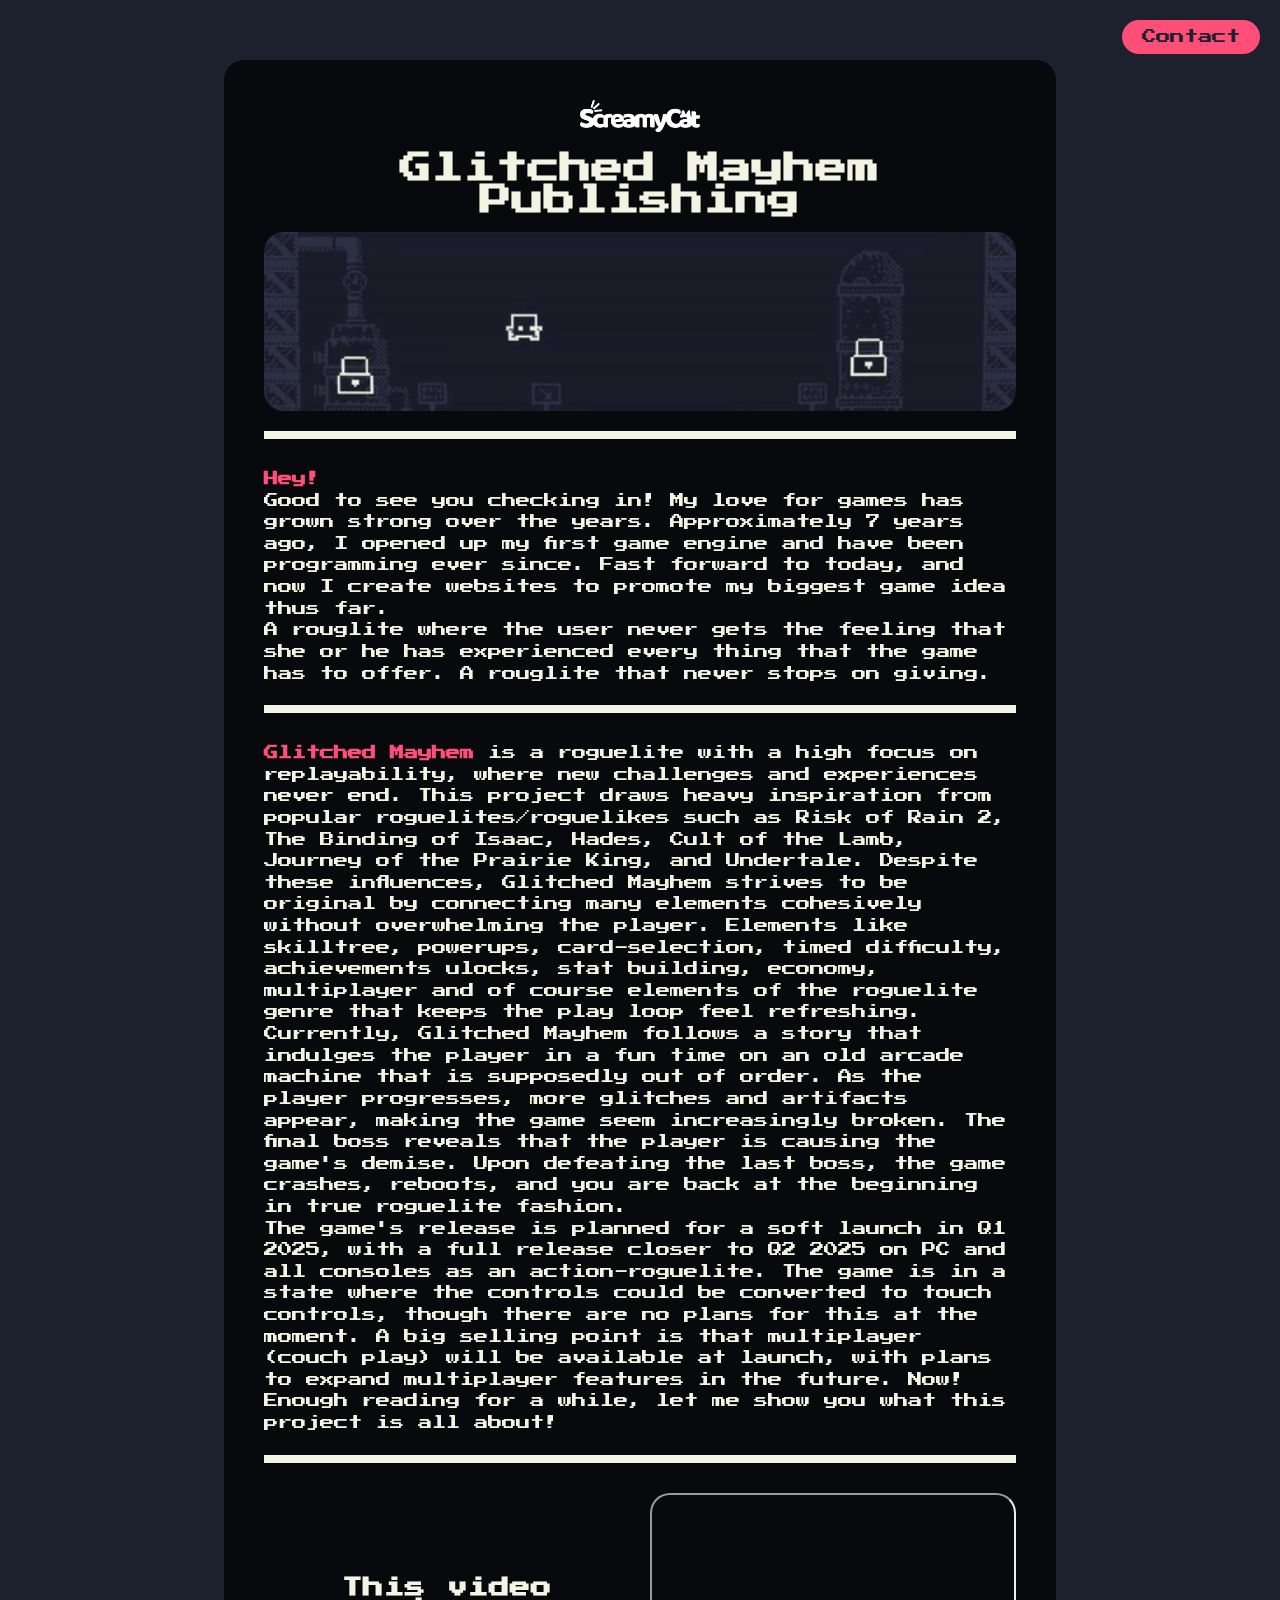
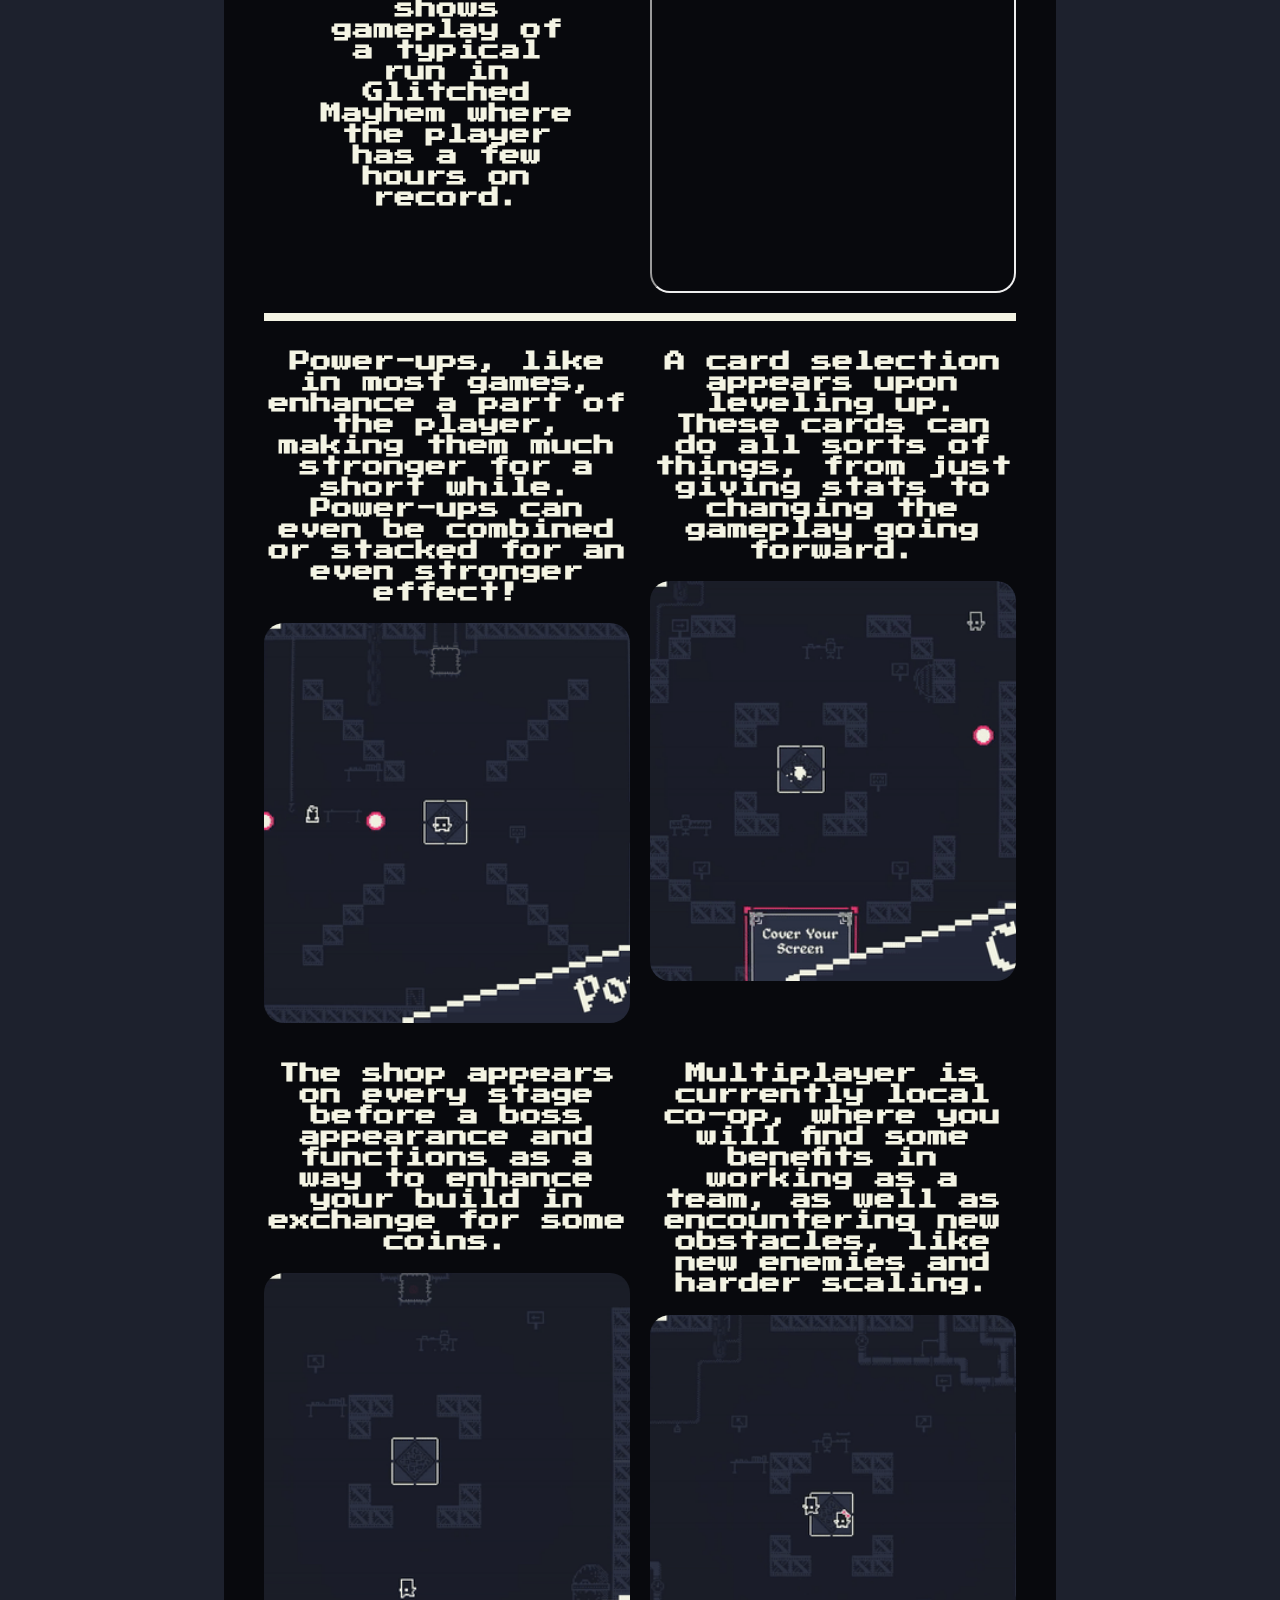
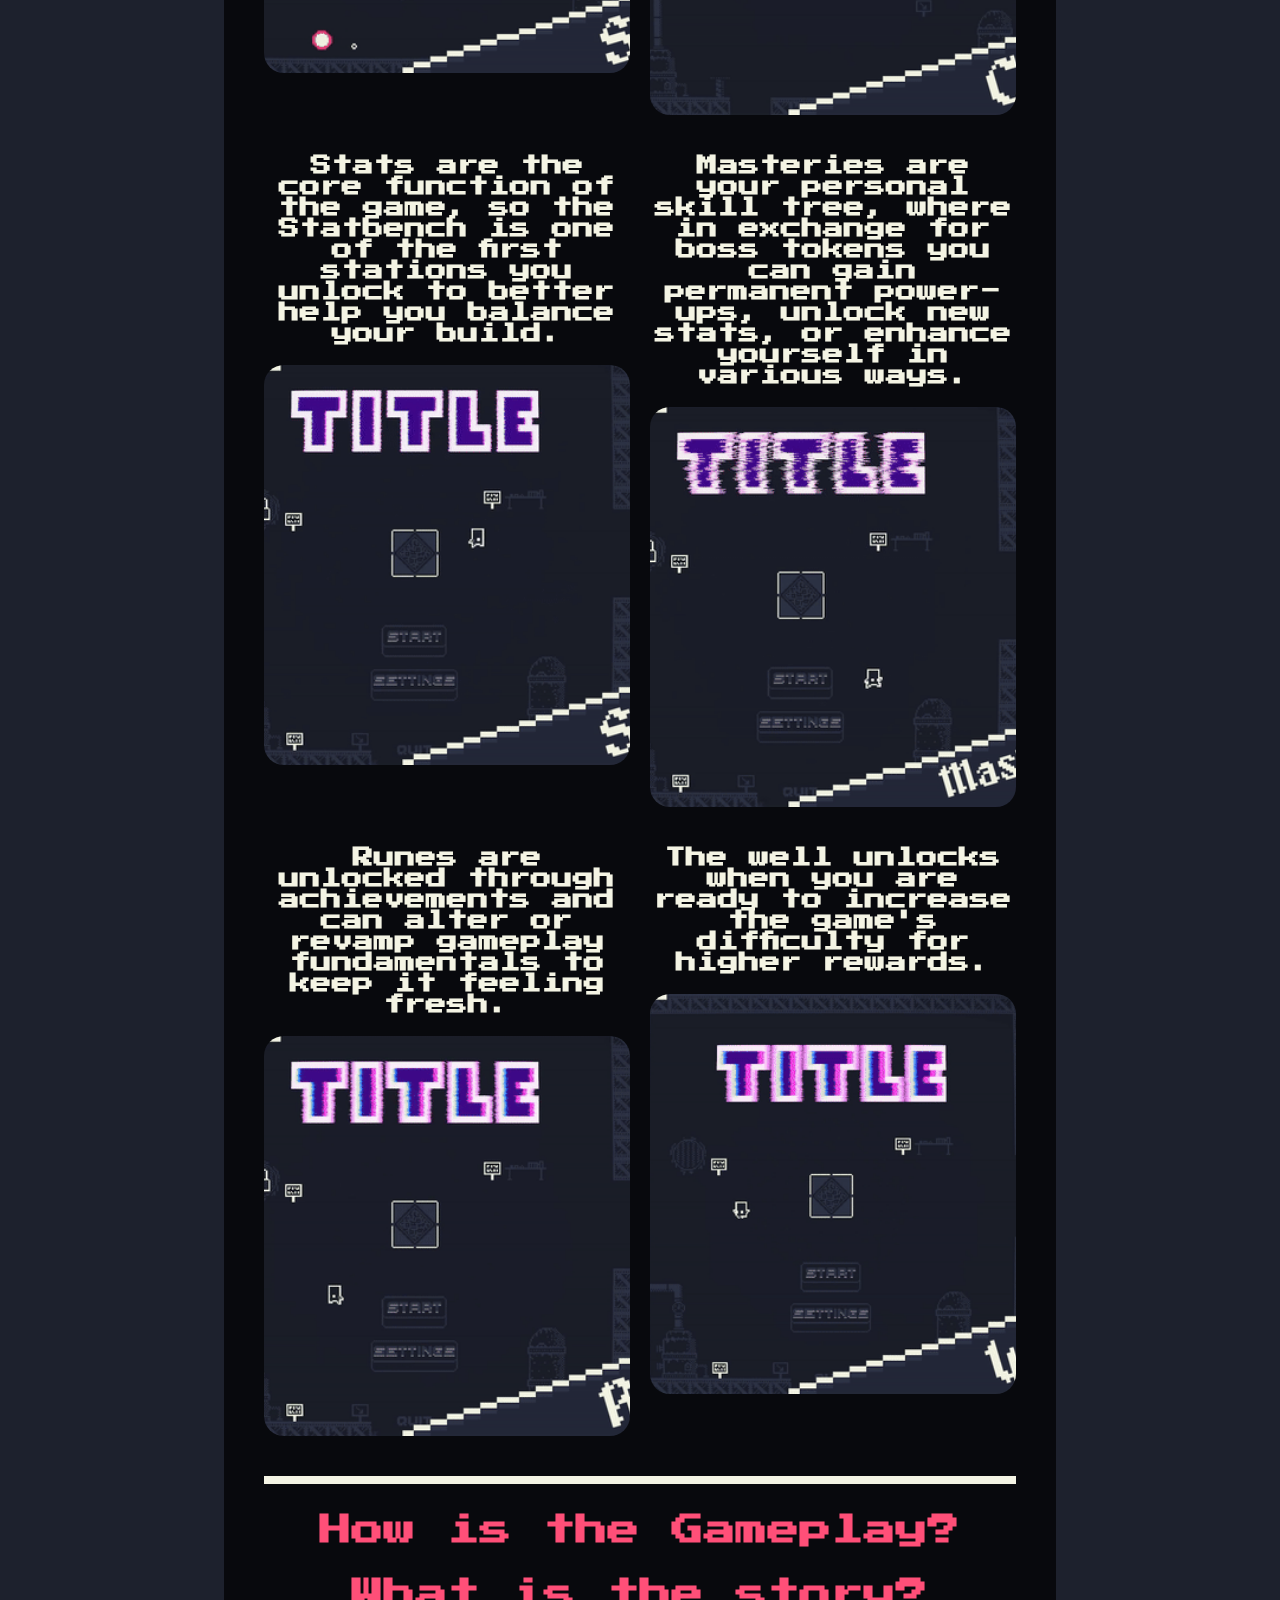
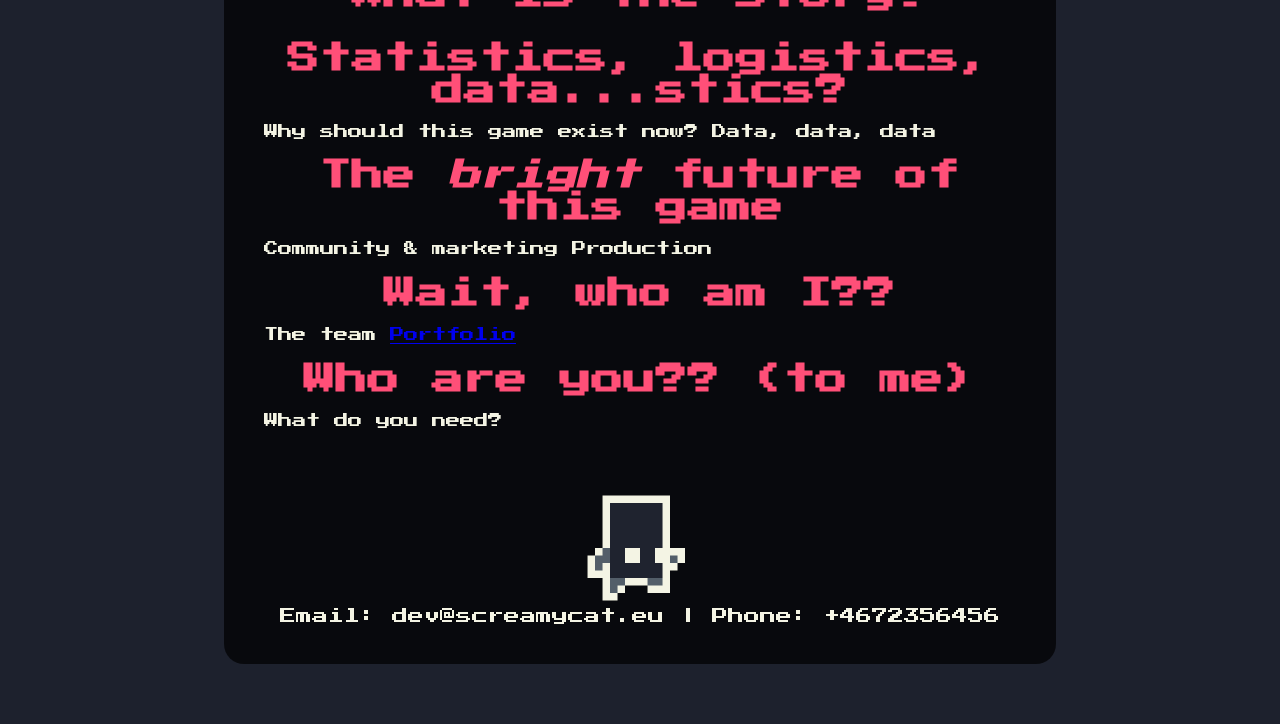
==== commit 01f32339: "Subsite test" ====
--- a/index.html
+++ b/index.html
@@ -34,7 +34,9 @@
                     <strong>Hey!<br></strong>
                     Good to see you checking in! My love for games has grown strong over the years. Approximately 7 years ago, I 
                     opened up my first game engine and have been programming ever since. Fast forward to today, and now I 
-                    create websites to promote my biggest game idea thus far.
+                    create websites to promote my biggest game idea thus far. <br>
+                    A rouglite where the user never gets the feeling that she or he has experienced every thing that the game has to offer.
+                    A rouglite that never stops on giving.
                 </p>
                 <hr class="spacer">
                 <p>
@@ -42,7 +44,9 @@
                     never end. This project draws heavy inspiration from popular roguelites/roguelikes such as Risk of Rain 2, 
                     The Binding of Isaac, Hades, Cult of the Lamb, Journey of the Prairie King, and Undertale. Despite these 
                     influences, Glitched Mayhem strives to be original by connecting many elements cohesively without 
-                    overwhelming the player.
+                    overwhelming the player. Elements like skilltree, powerups, card-selection, timed difficulty, achievements ulocks, 
+                    stat building, economy, multiplayer and of course elements of the roguelite genre that keeps the play loop 
+                    feel refreshing. 
                 </p>
                 <p>
                     Currently, Glitched Mayhem follows a story that indulges the player in a fun time on an old arcade machine 
@@ -78,7 +82,7 @@
                 <h2 class="project-header">
                     Power-ups, like in most games, enhance a part of the player, making them much stronger for a short while. Power-ups can even be combined or stacked for an even stronger effect!
                 </h2>
-                <img src="assets/banner.jpg" alt="Project Showcase" class="project-showcase">
+                <img src="assets/ProjectPowerups.gif" alt="Project Showcase" class="project-showcase">
             </div>
 
             <div class="project-item">
@@ -99,7 +103,7 @@
                 <h2 class="project-header">
                     Multiplayer is currently local co-op, where you will find some benefits in working as a team, as well as encountering new obstacles, like new enemies and harder scaling.
                 </h2>
-                <img src="assets/banner.jpg" alt="Project Showcase" class="project-showcase">
+                <img src="assets/ProjectMultiplayer.gif" alt="Project Showcase" class="project-showcase">
             </div>
 
             <div class="project-item">
@@ -127,8 +131,51 @@
                 <h2 class="project-header">
                     The well unlocks when you are ready to increase the game's difficulty for higher rewards.
                 </h2>
-                <img src="assets/banner.jpg" alt="Project Showcase" class="project-showcase">
+                <img src="assets/ProjectWell.gif" alt="Project Showcase" class="project-showcase">
             </div>
+
+        </section>
+        <hr class="spacer">
+
+        <section>
+            <h1><strong>How is the Gameplay?</strong></h1>
+            <p>
+
+            </p>
+            <br>
+
+            <h1><strong>What is the story?</strong></h1>
+            <p>
+                
+            </p>
+            <br>
+
+            <h1><strong>Statistics, logistics, data...stics?</strong></h1>
+            <p>
+                Why should this game exist now?
+                Data, data, data
+            </p>
+            <br>
+
+            <h1><strong>The <i>bright</i> future of this game</strong></h1>
+            <p>
+                Community & marketing
+                Production
+            </p>
+            <br>
+
+            <h1><strong>Wait, who am I??</strong></h1>
+            <p>
+                The team
+                <a href="portfolio.html">Portfolio</a>
+            </p>
+            <br>
+
+            <h1><strong>Who are you?? (to me)</strong></h1>
+            <p>
+                What do you need?
+            </p>
+            <br>
 
         </section>
 
--- a/styles.css
+++ b/styles.css
@@ -224,12 +224,6 @@
     visibility: visible;
 }
 
-.contact-container:hover .contact-dropdown:hover {
-    display: block;
-    opacity: 1;
-    visibility: visible;
-}
-
 @keyframes fadeIn {
     from {
         opacity: 0;
@@ -238,3 +232,140 @@
         opacity: 1;
     }
 }
+
+/* Responsive Styles */
+@media (max-width: 768px) {
+    body {
+        margin: 10px 0;
+    }
+
+    main.content {
+        width: 90%;
+        padding: 20px;
+        margin: 20px 0;
+    }
+
+    .banner-gif {
+        width: 100%;
+        height: auto;
+    }
+
+    .game-logo {
+        width: 80px;
+        margin-bottom: 10px;
+    }
+
+    .gameplay {
+        grid-template-columns: 1fr;
+    }
+
+    .gameplay-video {
+        height: 200px;
+    }
+
+    .gameplay-text {
+        margin: 10%;
+    }
+
+    .project {
+        grid-template-columns: 1fr;
+    }
+
+    .project-showcase {
+        height: 200px;
+    }
+
+    h1 {
+        font-size: 1.5em;
+    }
+
+    h2 {
+        font-size: 1em;
+    }
+
+    p {
+        font-size: 0.8em;
+    }
+
+    .game-hero {
+        width: 80px;
+        margin-top: 20px;
+    }
+
+    .contact-button {
+        font-size: 0.8em;
+        padding: 8px 16px;
+    }
+
+    .contact-dropdown {
+        width: 150px;
+    }
+}
+
+@media (max-width: 480px) {
+    body {
+        margin: 5px 0;
+    }
+
+    main.content {
+        width: 95%;
+        padding: 15px;
+        margin: 10px 0;
+    }
+
+    .banner-gif {
+        width: 100%;
+        height: auto;
+    }
+
+    .game-logo {
+        width: 60px;
+        margin-bottom: 5px;
+    }
+
+    .gameplay {
+        grid-template-columns: 1fr;
+    }
+
+    .gameplay-video {
+        height: 150px;
+    }
+
+    .gameplay-text {
+        margin: 5%;
+    }
+
+    .project {
+        grid-template-columns: 1fr;
+    }
+
+    .project-showcase {
+        height: 150px;
+    }
+
+    h1 {
+        font-size: 1.2em;
+    }
+
+    h2 {
+        font-size: 0.9em;
+    }
+
+    p {
+        font-size: 0.7em;
+    }
+
+    .game-hero {
+        width: 60px;
+        margin-top: 10px;
+    }
+
+    .contact-button {
+        font-size: 0.7em;
+        padding: 6px 12px;
+    }
+
+    .contact-dropdown {
+        width: 120px;
+    }
+}
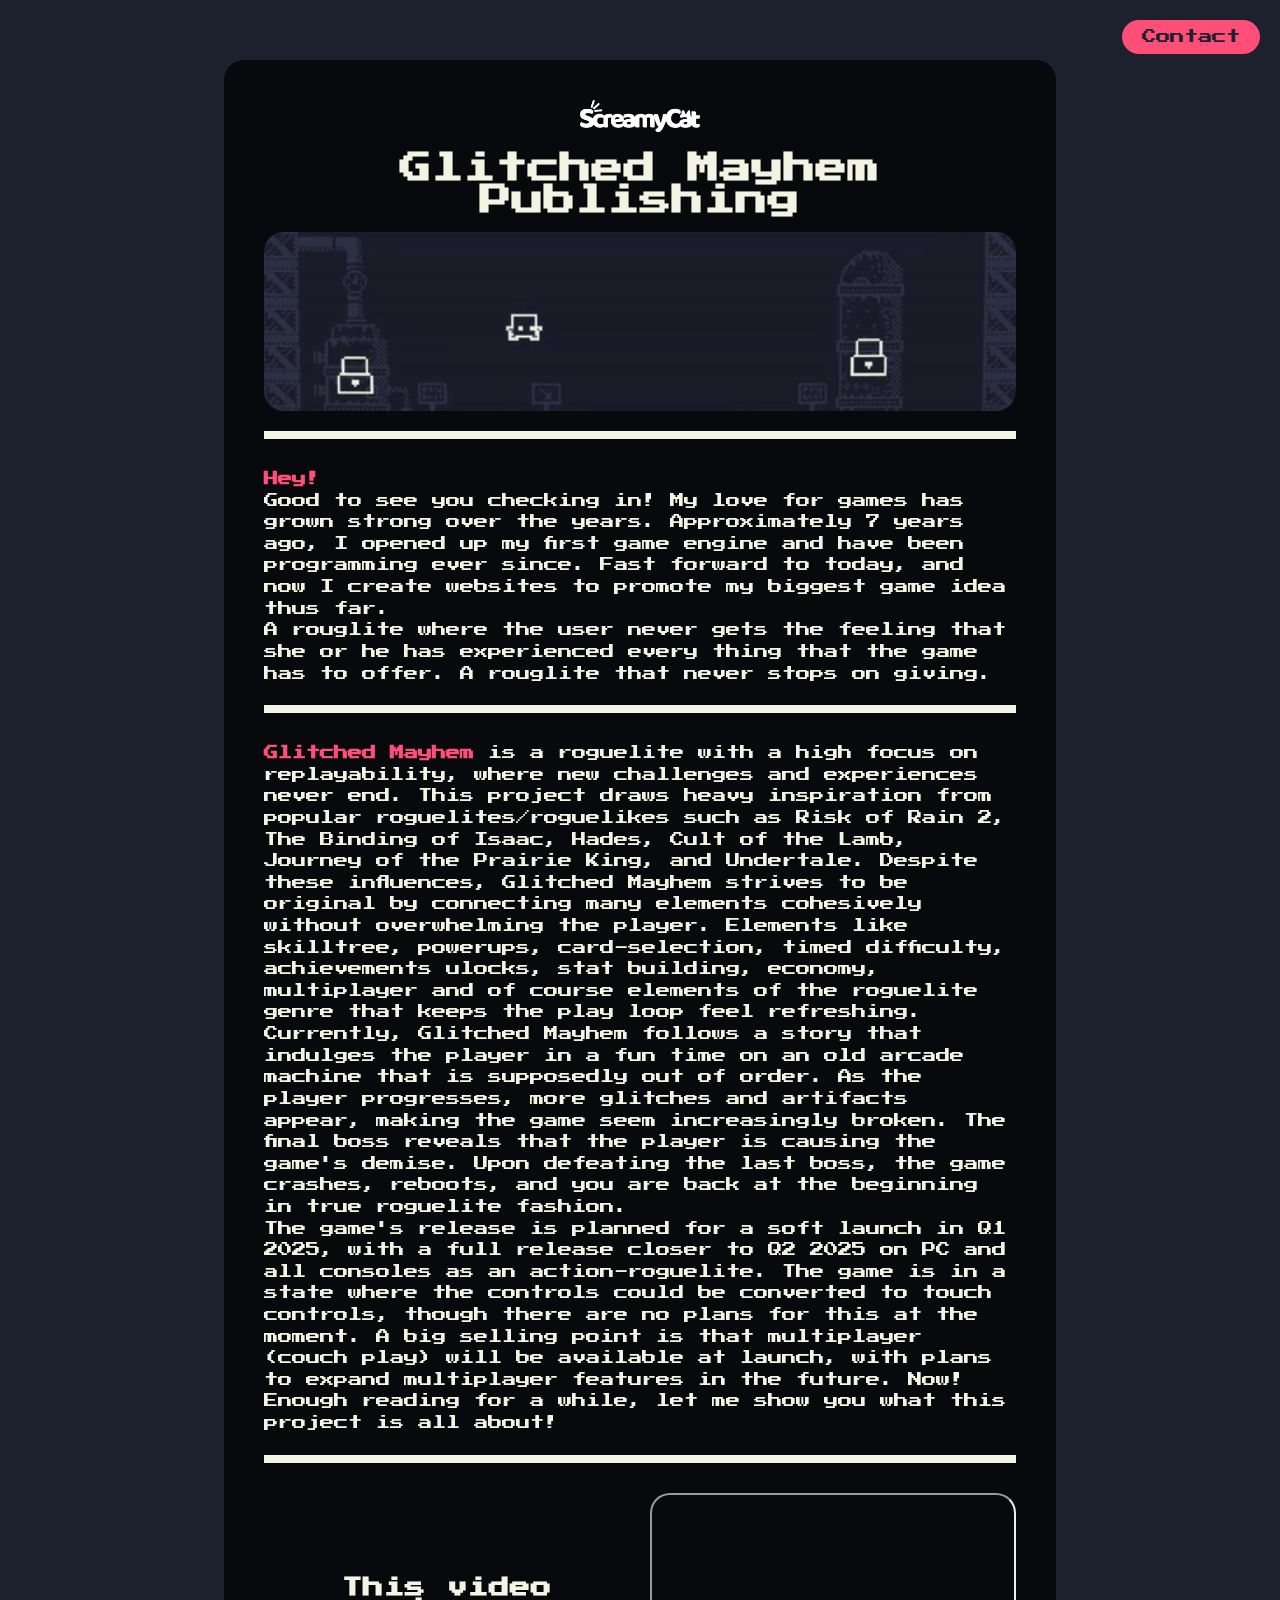
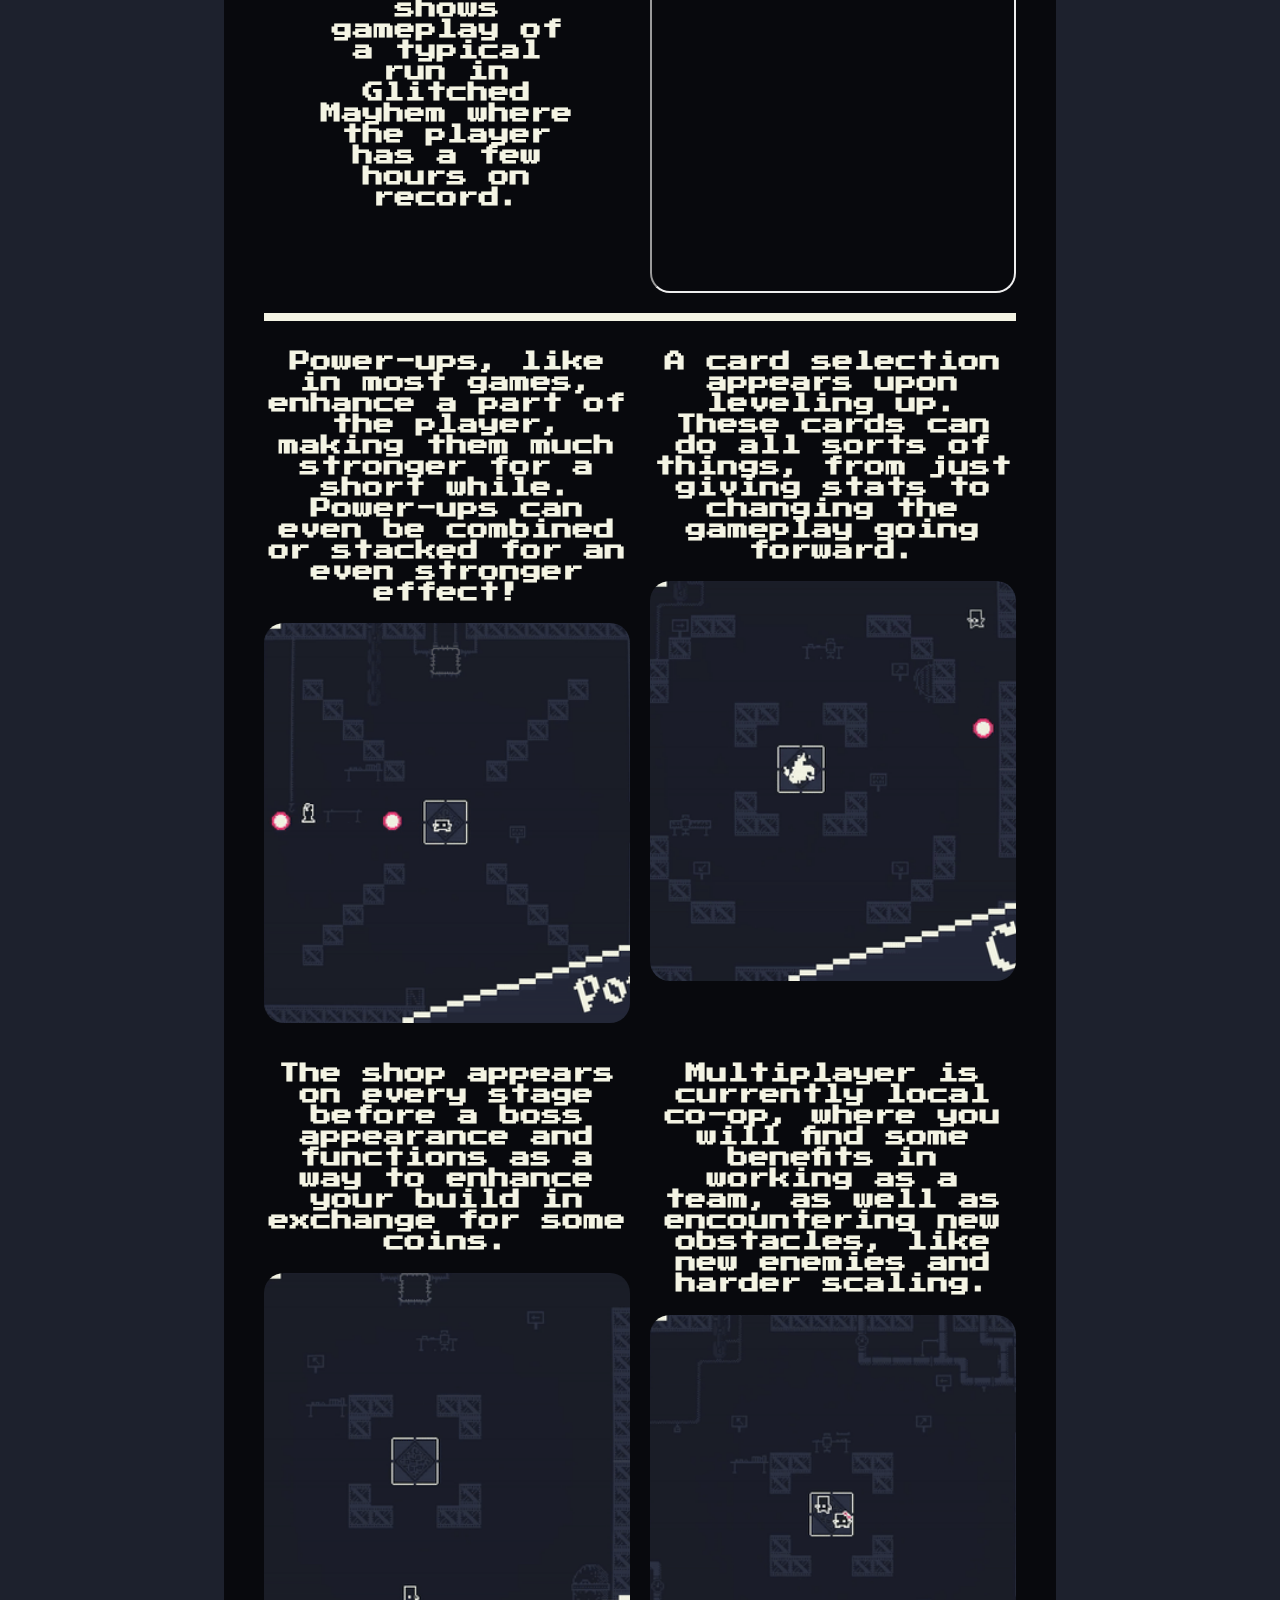
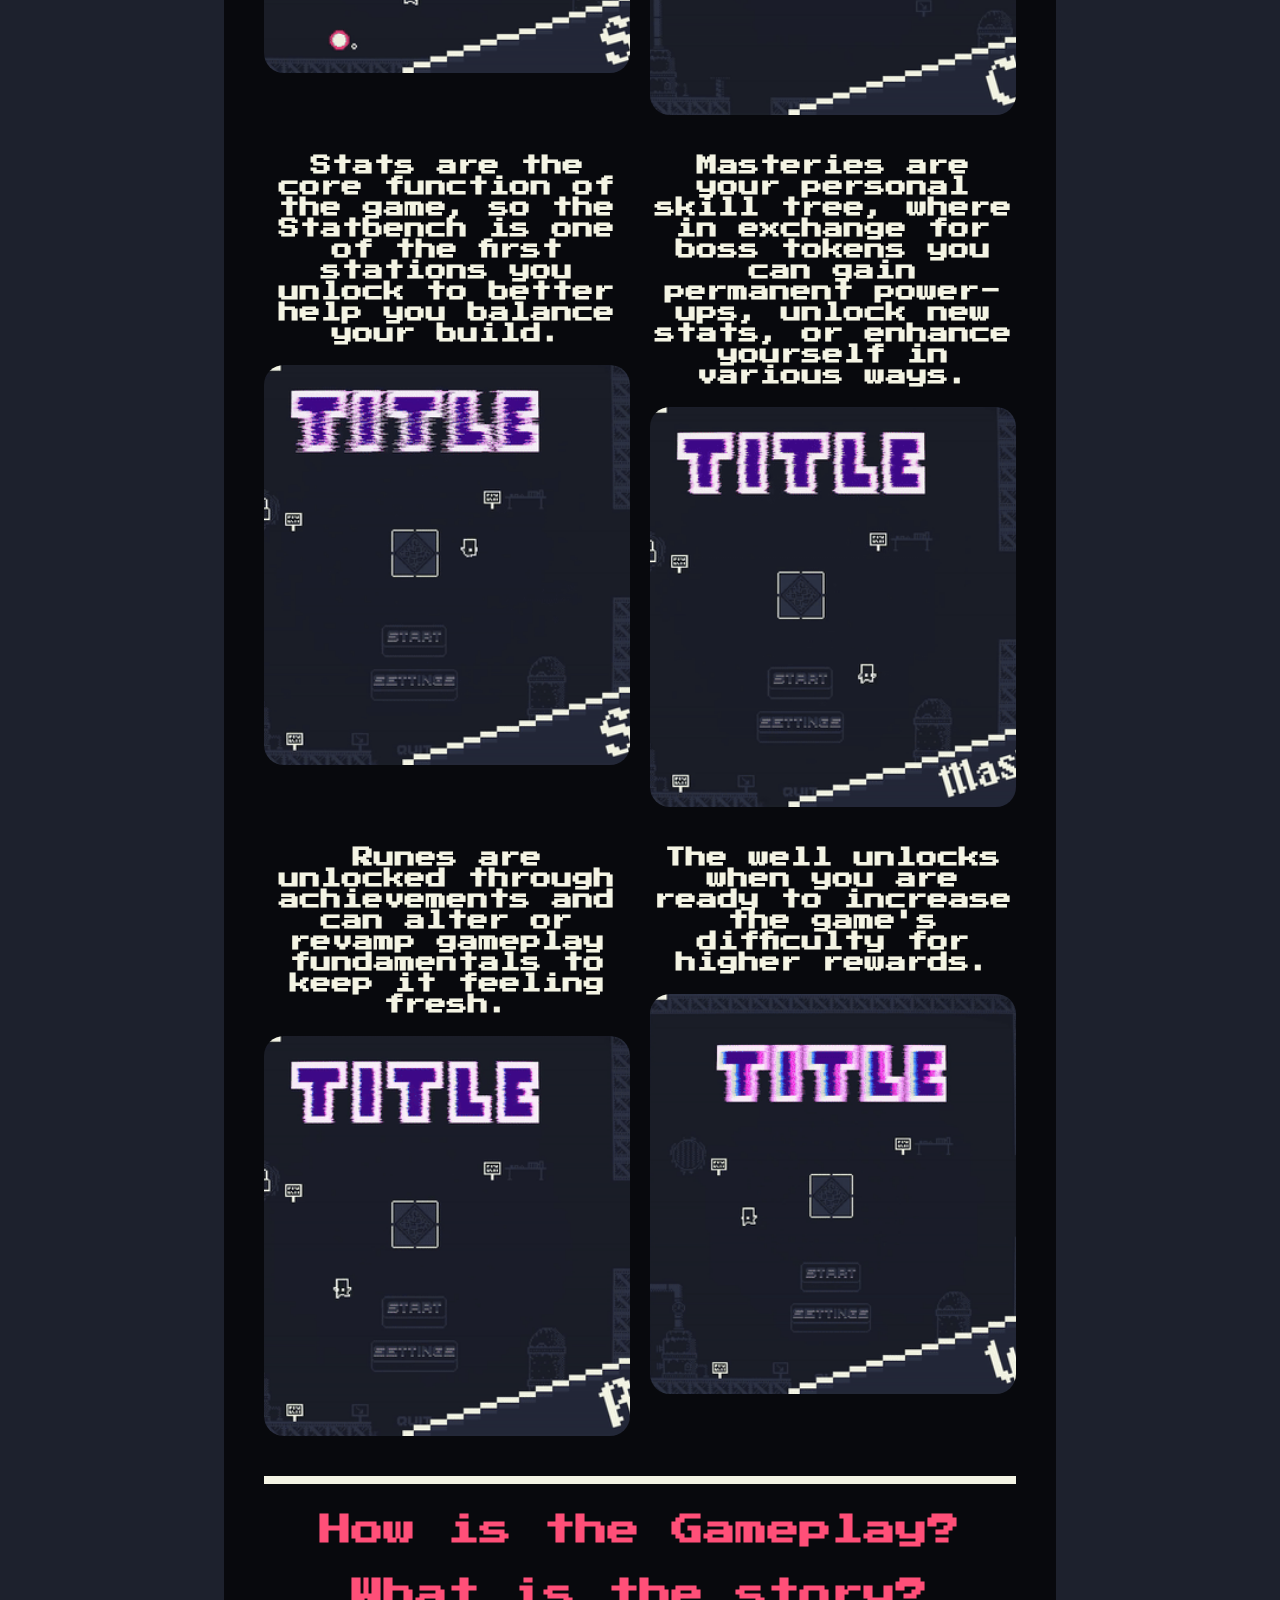
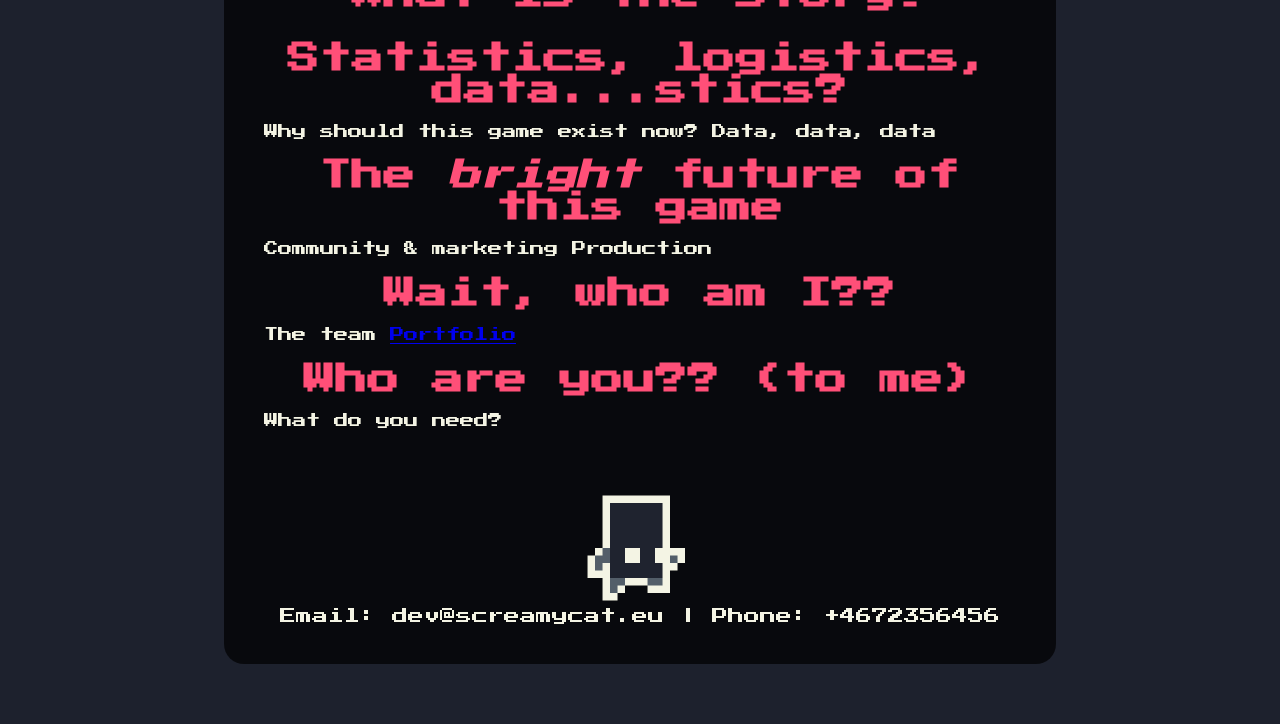
==== commit d532b756: "Word document" ====
--- a/index.html
+++ b/index.html
@@ -140,7 +140,7 @@
         <section>
             <h1><strong>How is the Gameplay?</strong></h1>
             <p>
-
+                
             </p>
             <br>
 
